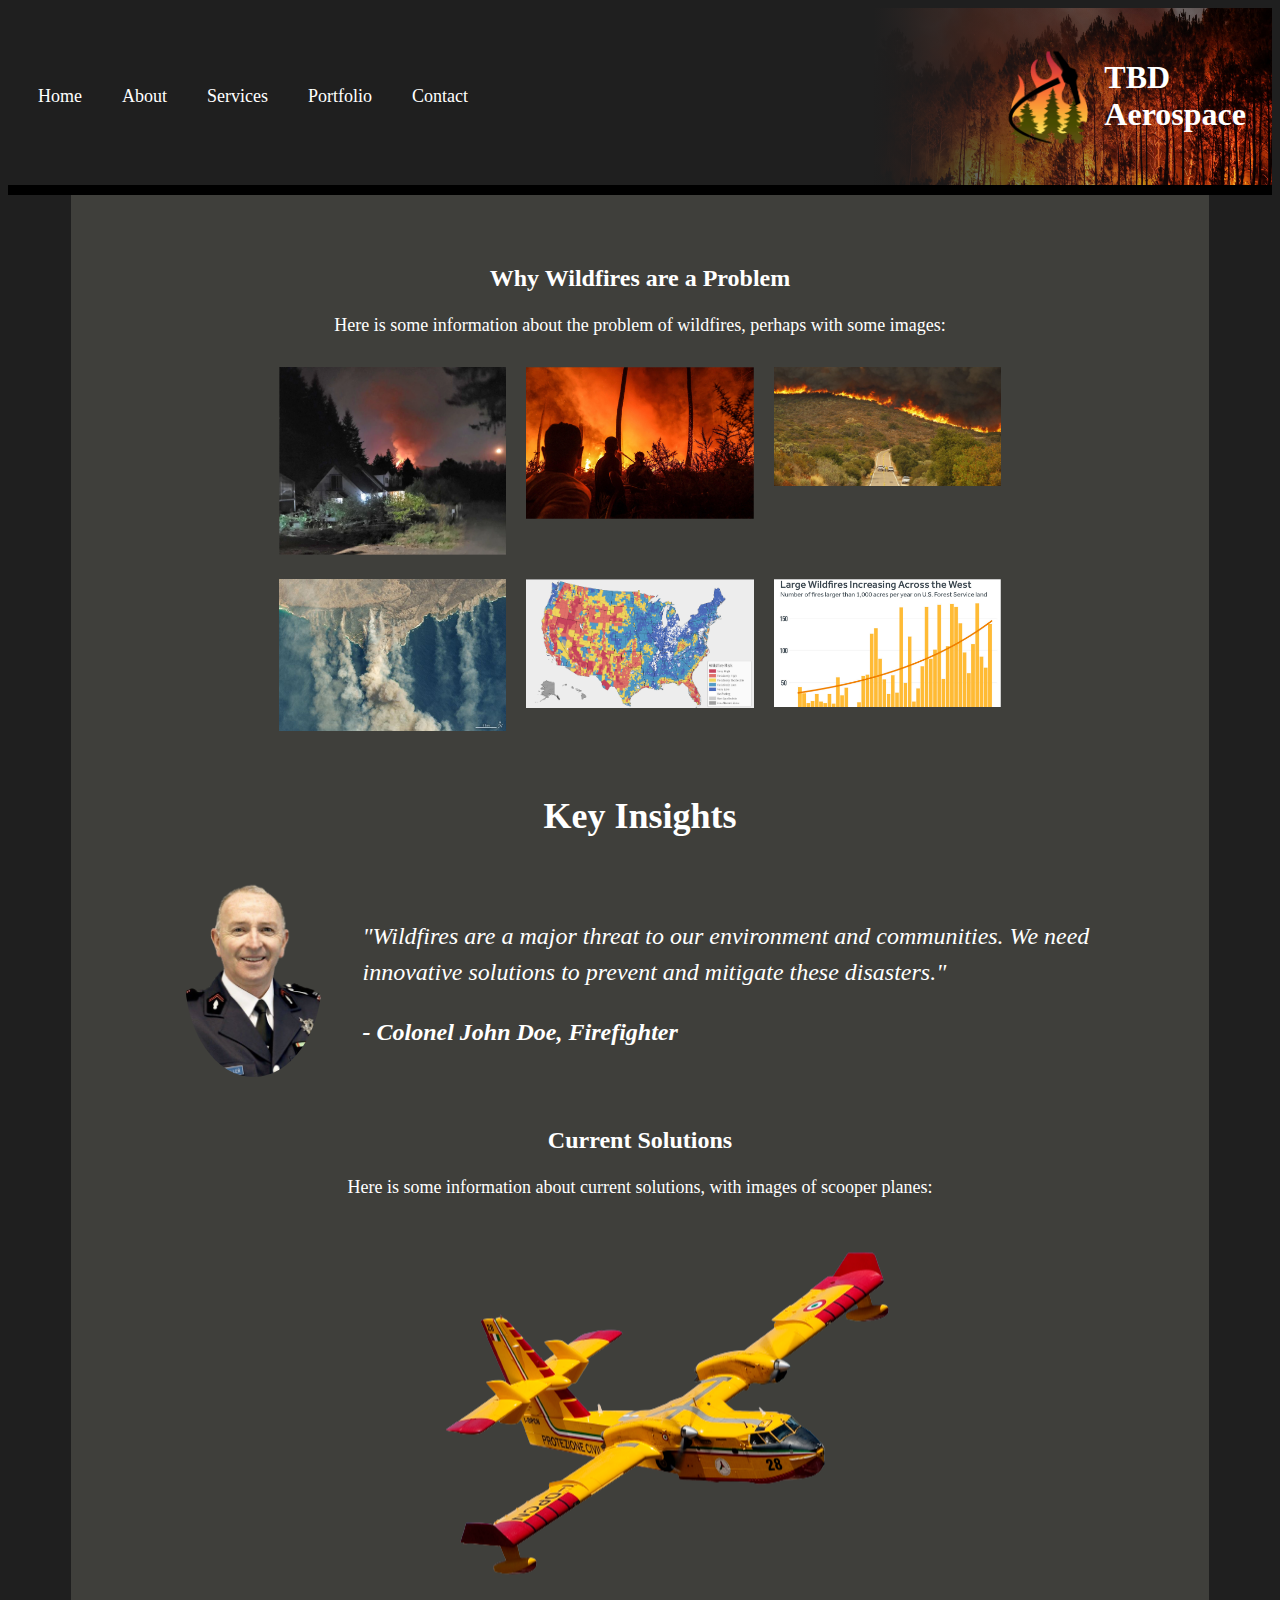
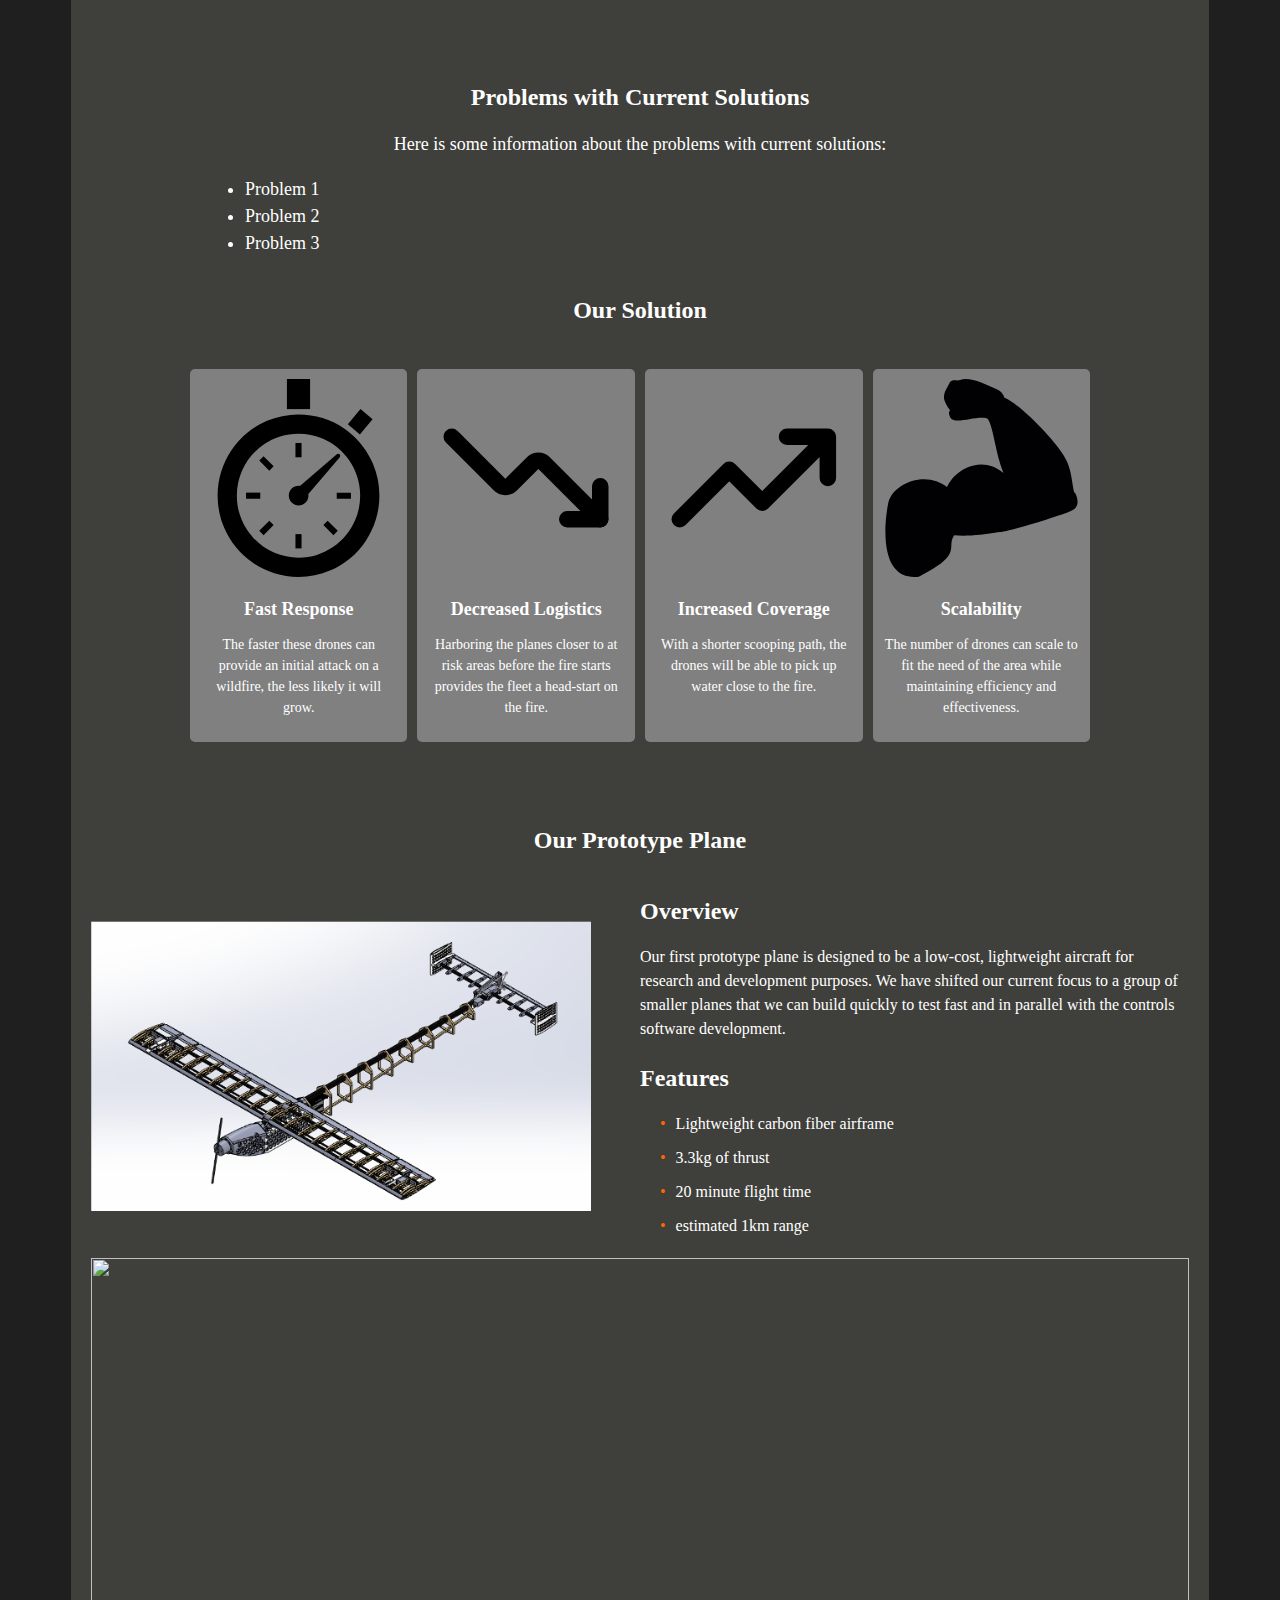
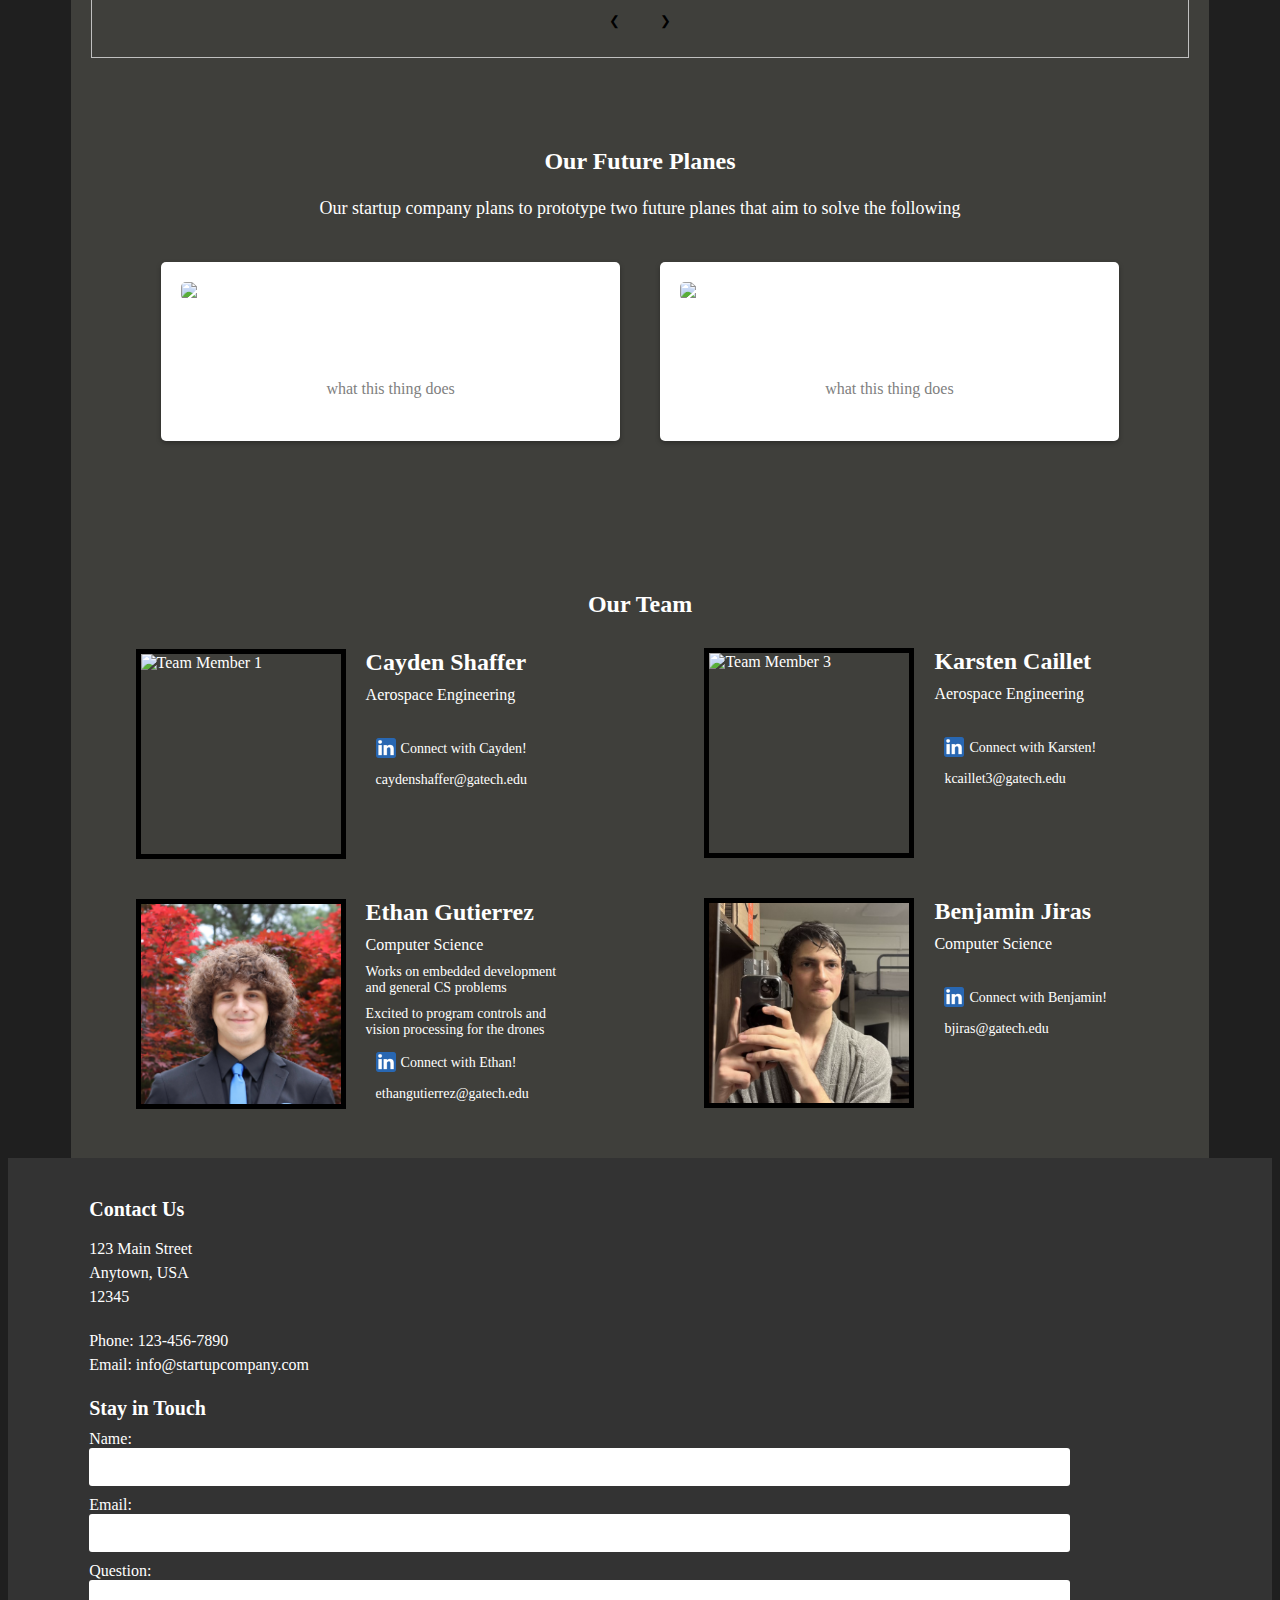
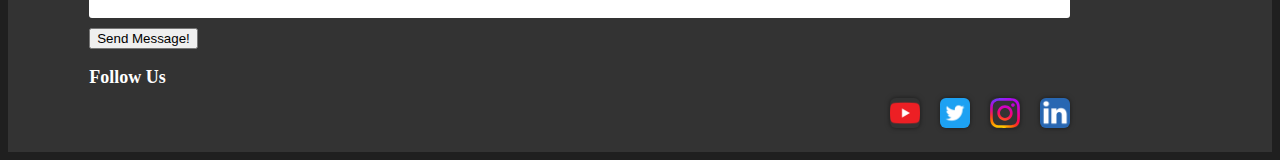
==== index.html @ 5a15dabc "testing the question box" ====
<!DOCTYPE html>
<html lang="en">

<head>
    <meta charset="UTF-8">
    <meta name="viewport" content="width=device-width, initial-scale=1.0">
    <title>Startup Company</title>
    <link rel="stylesheet" href="src/style.css">
</head>

<body>
    <header class="gradient-background">
        <nav>
            <ul>
                <li><a href="#">Home</a></li>
                <li><a href="#">About</a></li>
                <li><a href="#">Services</a></li>
                <li><a href="#">Portfolio</a></li>
                <li><a href="#">Contact</a></li>
            </ul>
        </nav>
        <div class="hero">
            <h1>TBD Aerospace</h1>
            <img src="src/img/tbd.png" alt="TBD logo">
        </div>
    </header>
    <div id="body-container">

        <div id="about">
            <h2>Why Wildfires are a Problem</h2>
            <p>Here is some information about the problem of wildfires, perhaps with some images:</p>
            <div class="collage">
                <div class="item">
                    <img src="src/img/collage/washingtonfire.png" alt="Image 1">
                    <div class="caption">A home in Eastern Washington with a wildfire approaching</div>
                </div>
                <div class="item">
                    <img src="src/img/collage/franceFire.png" alt="Image 2">
                    <div class="caption">A group of firefighters on the front line of a wildfire in France</div>
                </div>
                <div class="item">
                    <img src="src/img/collage/califoniafire.jpg" alt="Image 3">
                    <div class="caption">A wildfire spreading across California's dry bushland (PA Images)</div>
                </div>
                <div class="item">
                    <img src="src/img/collage/nasaLandsatsmoke.jpeg" alt="Image 4">
                    <div class="caption">Smoke over Australia from wildfire (Source NASA)</div>
                </div>
                <div class="item">
                    <img src="src/img/collage/mapoffire.png" alt="Image 5">
                    <div class="caption">Map of USA by risk of wildfire poised to counties</div>
                </div>
                <div class="item">
                    <img src="src/img/collage/increasingfire.png" alt="Image 6">
                    <div class="caption">Visualized data from the USFS showing the increasing magnitude of wildfires</div>
                </div>
            </div>



            <section class="key-insights">
                <h2>Key Insights</h2>
                <div class="person">
                    <img src="src/img/Colonel.png" alt="Portrait of person">
                    <div class="quote">
                        <p>"Wildfires are a major threat to our environment and communities. We need innovative solutions to prevent and mitigate these disasters."</p>
                        <p class="author">- Colonel John Doe, Firefighter</p>
                    </div>
                </div>
            </section>


            <h2>Current Solutions</h2>
            <p>Here is some information about current solutions, with images of scooper planes:</p>
            <div class="plane-container">
                <img src="src/img/canadairDropping.jpeg" alt="PlaneBack" class="planeBackground">
                <img src="src/img/justCanadiar.png" alt="Plane" class="animate-plane">
            </div>


            <h2>Problems with Current Solutions</h2>
            <p>Here is some information about the problems with current solutions:</p>
            <ul>
                <li>Problem 1</li>
                <li>Problem 2</li>
                <li>Problem 3</li>
            </ul>

            <h2>Our Solution</h2>
            <div class="solution-columns">
                <div class="column">
                    <img src="src/img/stopwatch-svgrepo-com.svg">
                    <h3>Fast Response</h3>
                    <p>The faster these drones can provide an initial attack on a wildfire, the less likely it will grow.</p>
                </div>
                <div class="column">
                    <img src="src/img/down-trend-round-svgrepo-com.svg">
                    <h3>Decreased Logistics</h3>
                    <p>Harboring the planes closer to at risk areas before the fire starts provides the fleet a head-start on the fire.</p>
                </div>
                <div class="column">
                    <img src="src/img/trending-up-svgrepo-com.svg">
                    <h3>Increased Coverage</h3>
                    <p>With a shorter scooping path, the drones will be able to pick up water close to the fire.</p>
                </div>
                <div class="column">
                    <img src="src/img/biceps-of-a-man-svgrepo-com.svg">
                    <h3>Scalability</h3>
                    <p>The number of drones can scale to fit the need of the area while maintaining efficiency and effectiveness.</p>
                </div>
            </div>
        </div>
        <section class="services">
            <h2>Our Prototype Plane</h2>
            <div class="plane">
                <img src="src/img/mk0.5cad.png" alt="Our Prototype Plane">
                <div class="plane-details">
                    <h3>Overview</h3>
                    <p>Our first prototype plane is designed to be a low-cost, lightweight aircraft for research and development purposes. We have shifted our current focus to a group of smaller planes that we can build quickly to test fast and in parallel
                        with the controls software development. </p>
                    <h3>Features</h3>
                    <ul>
                        <li>Lightweight carbon fiber airframe</li>
                        <li>3.3kg of thrust</li>
                        <li>20 minute flight time</li>
                        <li>estimated 1km range</li>
                    </ul>
                </div>
            </div>
            <div class="slideshow">
                <img class="active" src="src/img/carstenwithplane.jpg">
                <img src="src/img/caydenwithplane.jpg">
                <img src="src/img/coldplane.jpg">
                <div class="controls">
                    <button onclick="prevSlide()">&#10094;</button>
                    <button onclick="nextSlide()">&#10095;</button>
                </div>
            </div>
            <section class="future">
                <h2>Our Future Planes</h2>
                <p>Our startup company plans to prototype two future planes that aim to solve the following</p>
                <div class="plane-showcase">
                    <div class="plane-card">
                        <img src="future-plane1.jpg" alt="Future Plane 1">
                        <h3>MK 1</h3>
                        <p>what this thing does</p>
                    </div>
                    <div class="plane-card">
                        <img src="future-plane2.jpg" alt="Future Plane 2">
                        <h3>Future Plane 2</h3>
                        <p>what this thing does</p>
                    </div>
                </div>
            </section>
        </section>
        <section id="team-members">
            <h2>Our Team</h2>
            <div class="container">
                <div id="team-column">
                    <div class="team-member">
                        <img src="src/img/cayden.png" alt="Team Member 1">
                        <div class="team-member-details">
                            <div class="team-member-name">Cayden Shaffer</div>
                            <div class="team-member-role">Aerospace Engineering</div>
                            <div class="team-member-experience"></div>
                            <div class="team-member-passion"></div>
                            <ul class="team-member-contact">
                                <li>
                                    <a class="jiggle" href="https://www.linkedin.com/in/cayden-shaffer/" target="_blank"><img src="src/img/linkedin.png" alt="Linkedin">Connect with Cayden!</a>
                                </li>
                                <li>caydenshaffer@gatech.edu</li>
                            </ul>
                        </div>
                    </div>
                    <div class="team-member">
                        <img src="src/img/ethan.jpg" alt="Team Member 2">
                        <div class="team-member-details">
                            <div class="team-member-name">Ethan Gutierrez</div>
                            <div class="team-member-role">Computer Science</div>
                            <div class="team-member-experience">Works on embedded development and general CS problems</div>
                            <div class="team-member-passion">Excited to program controls and vision processing for the drones</div>
                            <ul class="team-member-contact">
                                <li>
                                    <a href="https://www.linkedin.com/in/ethancgutierrez/" target="_blank"><img src="src/img/linkedin.png" alt="Linkedin">Connect with Ethan!</a>
                                </li>
                                <li>ethangutierrez@gatech.edu</li>
                            </ul>
                        </div>
                    </div>
                </div>
                <div class="team-column">
                    <div class="team-member">
                        <img src="src/img/karsten.png" alt="Team Member 3">
                        <div class="team-member-details">
                            <div class="team-member-name">Karsten Caillet</div>
                            <div class="team-member-role">Aerospace Engineering</div>
                            <div class="team-member-experience"></div>
                            <div class="team-member-passion"></div>
                            <ul class="team-member-contact">
                                <li>
                                    <a href="https://www.linkedin.com/in/karsten-caillet-544b961a5/" target="_blank"><img src="src/img/linkedin.png" alt="Linkedin">Connect with Karsten!</a>
                                </li>
                                <li>kcaillet3@gatech.edu</li>
                            </ul>
                        </div>
                    </div>
                    <div class="team-member">
                        <img src="src/img/ben.png" alt="Team Member 4">
                        <div class="team-member-details">
                            <div class="team-member-name">Benjamin Jiras</div>
                            <div class="team-member-role">Computer Science</div>
                            <div class="team-member-experience"></div>
                            <div class="team-member-passion"></div>
                            <ul class="team-member-contact">
                                <li>
                                    <a href="https://www.linkedin.com/in/benjaminjiras/" target="_blank"><img src="src/img/linkedin.png" alt="Linkedin">Connect with Benjamin!</a>
                                </li>
                                <li>bjiras@gatech.edu</li>
                            </ul>
                        </div>
                    </div>
                </div>
            </div>
        </section>



    </div>
    <footer id="footer">
        <div class="footer-container">
            <div class="contact-section">
                <h3>Contact Us</h3>
                <p>123 Main Street<br> Anytown, USA<br> 12345</p>
                <p>Phone: 123-456-7890<br> Email: info@startupcompany.com</p>
            </div>
            <div class="contact-section">
                <h3>Stay in Touch</h3>
                <form action=”mailto: tbdaerospace@gmail.com” method=”POST” enctype="multipart/form-data" name=”EmailForm”>
                    <label for="name">Name:</label>
                    <input type="text" id="name" name="name" required>
                    <label for="email">Email:</label>
                    <input type="email" id="email" name="email" required>
                    <label for="question">Question:</label>
                    <input type="text" id="question" name="question" required>
                    <button type="submit">Send Message!</button>
                </form>
            </div>
            <div class="social-section">
                <h3>Follow Us</h3>
                <div class="social-media-links">
                    <a href="#"><img src="src/img/youtube.png" alt="YouTube"></a>
                    <a href="#"><img src="src/img/twitter.png" alt="Twitter"></a>
                    <a href="#"><img src="src/img/instagram.svg" alt="Instagram"></a>
                    <a href="#"><img src="src/img/linkedin.png" alt="Linkedin"></a>
                </div>
            </div>
        </div>
    </footer>
    <script src="src/script.js"></script>
</body>

</html>


<!--


    <section id="comp-services">
        <div class="container">
            <h2>Our Services</h2>
            <div class="comp-services">
                <div class="comp-service">
                    <i class="fas fa-code"></i>
                    <h3>Web Development</h3>
                    <p>Description of your web development services</p>
                </div>
                <div class="comp-service">
                    <i class="fas fa-mobile-alt"></i>
                    <h3>Mobile App Development</h3>
                    <p>Description of your mobile app development services</p>
                </div>
                <div class="comp-service">
                    <i class="fas fa-shopping-cart"></i>
                    <h3>E-commerce Solutions</h3>
                    <p>Description of your e-commerce solutions</p>
                </div>
            </div>
        </div>
    </section>


    <section id="about">
        <div class="container">
            <h2>About Us</h2>
            <p>Some information about your startup company</p>
        </div>
    </section>

    <section id="portfolio">
        <div class="container">
            <h2>Our Portfolio</h2>
            <div class="portfolio-items">
                <div class="portfolio-item">
                    <img src="portfolio-item-1.jpg" alt="Portfolio Item 1">
                    <h3>Portfolio Item 1</h3>
                    <p>Description of your portfolio item</p>
                </div>
                <div class="portfolio-item">
                    <img src="portfolio-item-2.jpg" alt="Portfolio Item 2">
                    <h3>Portfolio Item 2</h3>
                    <p>Description of your portfolio item</p>
                </div>
                <div class="portfolio-item">
                    <img src="portfolio-item-3.jpg" alt="Portfolio Item 3">
                    <h3>Portfolio Item 3</h3>
                    <p>Description of your portfolio item</p>
                </div>
            </div>
        </div>
    </section>


<section id="contact">
        <div class="container">
            <h2>Contact Us</h2>
            <p>Get in touch with us to start your project today</p>
            <form action="#">
                <input type="text" name="name" placeholder="Name">
                <input type="email" name="email" placeholder="Email">
                <textarea name="message" placeholder="Message"></textarea>
                <button type="submit" class="btn">Send Message</button>
            </form>
        </div>
    </section>


    <section id="team">
        <h2>Meet Our Team</h2>
        <div class="team-member">
            <img src="img/team-member-1.jpg" alt="Team Member 1">
            <h3>John Smith</h3>
            <p class="role">Co-Founder / CEO</p>
            <p class="experience">10+ years of experience in entrepreneurship and management.</p>
            <p class="passion">"I'm passionate about building innovative products that solve real-world problems and create value for our customers."</p>
        </div>
        <div class="team-member">
            <img src="img/team-member-2.jpg" alt="Team Member 2">
            <h3>Jane Doe</h3>
            <p class="role">Co-Founder / CTO</p>
            <p class="experience">8+ years of experience in software engineering and development.</p>
            <p class="passion">"I'm passionate about using technology to create impactful solutions and change the world for the better."</p>
        </div>
        <div class="team-member">
            <img src="img/team-member-3.jpg" alt="Team Member 3">
            <h3>David Lee</h3>
            <p class="role">Marketing Director</p>
            <p class="experience">5+ years of experience in digital marketing and brand strategy.</p>
            <p class="passion">"I'm passionate about telling compelling stories and connecting with customers through creative marketing campaigns."</p>
        </div>
        <div class="team-member">
            <img src="img/team-member-4.jpg" alt="Team Member 4">
            <h3>Amy Chen</h3>
            <p class="role">Lead Designer</p>
            <p class="experience">7+ years of experience in graphic design and user experience.</p>
            <p class="passion">"I'm passionate about crafting beautiful and intuitive designs that enhance the user experience and drive engagement."</p>
        </div>
    </section>
-->
---- src/style.css ----
html {
    color: white;
    background-color: #1f1f1f;
}


/* Header styles */

header {
    background-color: #333;
    /* Set header background color */
    color: #fff;
    /* Set header text color */
    display: flex;
    /* Use flexbox for layout */
    justify-content: space-between;
    /* Space out items in header */
    padding: 20px;
    /* Add padding to header */
    border-bottom: 10px solid black;
    flex-direction: row;
    flex-wrap: nowrap;
    align-items: center;
    align-content: center;
}


/* Navigation links */

nav ul {
    list-style: none;
    /* Remove bullet points from list */
    margin: 0;
    /* Remove default margin */
    padding: 0;
    /* Remove default padding */
    display: flex;
    /* Use flexbox for layout */
}

nav li {
    margin-right: 20px;
    /* Add margin between list items */
}

nav a {
    color: #fff;
    /* Set link text color */
    text-decoration: none;
    /* Remove default underline */
    padding: 10px;
    /* Add padding to links */
    transition: all 0.3s ease;
    /* Add transition effect to links */
}

nav a:hover {
    background-color: #fff;
    /* Change background color on hover */
    color: #333;
    /* Change text color on hover */
}

footer {
    background-color: #333;
    color: #fff;
    padding: 20px;
    display: flex;
    flex-wrap: wrap;
    justify-content: left;
    /* align-items: center; */
}

.contact-section {
    flex: 1 1 30%;
    margin-right: 20px;
}

.contact-section h3 {
    font-size: 20px;
    margin-bottom: 10px;
}

.contact-section p {
    font-size: 16px;
    margin-bottom: 20px;
    text-align: left;
}

.contact-section input[type="text"],
.contact-section input[type="email"],
.contact-section textarea {
    width: 100%;
    padding: 10px;
    margin-bottom: 10px;
    border: none;
    border-radius: 3px;
    font-size: 16px;
}

.contact-section input[type="submit"] {
    background-color: #ff9900;
    color: #fff;
    padding: 10px 20px;
    border: none;
    border-radius: 3px;
    font-size: 16px;
    cursor: pointer;
}

.social-media-links {
    flex: 1 1 30%;
    display: flex;
    justify-content: flex-end;
}

.social-media-links a {
    display: inline-block;
    margin-left: 20px;
}

.social-media-links img {
    width: 30px;
    height: 30px;
    object-fit: cover;
    border-radius: 20%;
    box-shadow: 0 0 5px rgba(0, 0, 0, 0.5);
}

.social-media-links img:hover {
    transform: scale(1.1);
}

.team-member {
    display: flex;
    margin-bottom: 40px;
}

.team-member img {
    width: 200px;
    height: 200px;
    object-fit: cover;
    margin-right: 20px;
    border: 5px solid black;
}

.team-member-details {
    display: flex;
    flex-direction: column;
    width: 200px;
}

.team-member-name {
    font-size: 24px;
    font-weight: bold;
    margin-bottom: 10px;
}

.team-member-role {
    font-size: 16px;
    margin-bottom: 10px;
}

.team-member-experience {
    font-size: 14px;
    margin-bottom: 10px;
}

.team-member-passion {
    font-size: 14px;
}

.team-member-contact {
    font-size: 14px;
    list-style: none;
    text-decoration: none;
    color: inherit;
    cursor: pointer;
}

a {
    text-decoration: none;
    color: inherit;
    cursor: inherit;
    background-color: transparent;
    border: none;
    padding: 0;
    margin: 0;
    /* line-height: 2px; */
    /* text-align: center; */
    display: flex;
}

.team-member-contact li:first-child {
    padding-bottom: 10px;
}

.team-member-contact img {
    width: 20px;
    height: 20px;
    margin-right: 5px;
    border: 0;
}

@media (max-width: 768px) {
    .team-member {
        flex-direction: column;
    }
    .team-member img {
        margin-right: 0;
        margin-bottom: 20px;
    }
}

.services {
    background-color: transparent;
    padding: 40px 20px;
}

h2 {
    text-align: center;
    font-size: 32px;
    margin-bottom: 30px;
}

.plane {
    display: flex;
    align-items: center;
    justify-content: space-between;
}

.plane img {
    width: 50%;
    max-width: 500px;
    height: auto;
}

.plane-details {
    width: 50%;
    padding-left: 40px;
}

.plane-details h3 {
    font-size: 24px;
    margin-bottom: 20px;
}

.plane-details p {
    font-size: 16px;
    line-height: 1.5;
    margin-bottom: 20px;
    text-align: left;
}

.plane-details ul {
    list-style: none;
    padding: 0;
    margin-bottom: 20px;
}

.plane-details li {
    font-size: 16px;
    line-height: 1.5;
    margin-bottom: 10px;
}

.plane-details li:before {
    content: "\2022";
    margin-right: 10px;
    color: #ff6600;
}


/* slideshow */

.slideshow {
    position: relative;
    height: 400px;
    overflow: hidden;
}

.slideshow img {
    position: absolute;
    top: 0;
    left: 0;
    width: 100%;
    height: 100%;
    object-fit: cover;
    opacity: 0;
    transition: opacity 1s ease-in-out;
}

.slideshow img.active {
    opacity: 1;
}

.slideshow .controls {
    position: absolute;
    bottom: 20px;
    left: 50%;
    transform: translateX(-50%);
    display: flex;
    align-items: center;
}

.slideshow .controls button {
    background: transparent;
    border: none;
    cursor: pointer;
    padding: 10px;
    margin: 0 10px;
}


/* future prototypes */

.future {
    padding: 50px;
}

.future p {
    text-align: center;
}

.plane-showcase {
    display: flex;
    justify-content: space-between;
    margin-top: 20px;
}

.plane-card {
    width: calc(50% - 40px);
    background-color: #fff;
    border-radius: 5px;
    box-shadow: 0 2px 5px rgba(0, 0, 0, 0.3);
    padding: 20px;
    margin: 20px;
}

.plane-card img {
    width: 100%;
    border-radius: 5px;
    margin-bottom: 10px;
}

.plane-card h3 {
    font-size: 24px;
    margin-bottom: 10px;
}

.plane-card p {
    color: gray;
    font-size: 16px;
    line-height: 1.5;
    margin-bottom: 20px;
}


/* about section */

#about {
    width: 80%;
    margin: 0 auto;
}

h2 {
    font-size: 24px;
    margin-top: 40px;
    margin-bottom: 20px;
}

p {
    text-align: center;
    font-size: 18px;
    line-height: 1.5;
}

ul {
    font-size: 18px;
    line-height: 1.5;
    margin-left: 20px;
}

.solution-columns {
    display: flex;
    justify-content: space-between;
    margin-top: 40px;
}

.column {
    width: 30%;
    padding: 10px;
    margin: 5px;
    text-align: center;
    background-color: grey;
    border-radius: 5px;
}

h3 {
    font-size: 18px;
    margin-bottom: 10px;
}

.column p {
    font-size: 14px;
    line-height: 1.5;
}

.column:hover {
    transform: scale(1.1);
    box-shadow: 0px 0px 20px rgba(0, 0, 0, 0.5);
    transition: all 0.25s ease-in-out;
}


/* collage */

.collage {
    display: flex;
    flex-wrap: wrap;
    justify-content: center;
    width: 100%;
}

.item {
    width: 25%;
    margin: 10px;
    position: relative;
}

.item img {
    width: 100%;
}


/*
.item {
    width: 25%;
    display: flex;
    justify-content: center;
    align-items: center;
    overflow: hidden;
    margin: 10px;
    position: relative;
}

.item img {
    width: auto;
    height: auto;
    max-width: 100%;
    max-height: 100%;
    object-fit: contain;
}
*/

.caption {
    position: absolute;
    bottom: 0;
    left: 0;
    width: calc(100% - 20px);
    background-color: rgba(0, 0, 0, 0.6);
    color: #fff;
    padding: 10px;
    text-align: center;
    font-size: 16px;
    font-weight: bold;
    opacity: 0;
    transition: opacity 0.2s ease-in-out;
}

.item:hover .caption {
    opacity: 1;
}


/* solutions and animation */

.plane-container {
    width: 587px;
    height: 425px;
    position: relative;
    margin: auto;
    overflow-y: hidden;
}

.animate-plane {
    width: 587px;
    height: 425px;
    position: absolute;
    left: calc(0%);
    top: 212px;
    transform: translateY(-50%);
    transition: 2s ease-in-out;
}

.animate-plane.move {
    left: -800px;
    top: 0%;
}

.planeBackground {
    position: absolute;
    width: 587px;
    height: 425px;
    opacity: 0;
}

.fade-in {
    opacity: 0;
    animation-name: fade-in;
    animation-duration: 0.5s;
    animation-delay: 2s;
    animation-fill-mode: forwards;
}

@keyframes fade-in {
    from {
        opacity: 0;
    }
    to {
        opacity: 1;
    }
}


/* key insights */

.key-insights {
    margin: 50px 0;
}

.key-insights h2 {
    font-size: 36px;
    font-weight: bold;
    margin-bottom: 20px;
}

.person {
    display: flex;
    align-items: center;
    margin-top: 40px;
}

.person img {
    width: 200px;
    height: 200px;
    border-radius: 50%;
    margin-right: 40px;
}

.quote {
    flex-grow: 1;
}

.quote p {
    text-align: left;
    font-size: 24px;
    font-style: italic;
    line-height: 1.5;
    margin-bottom: 10px;
}

.author {
    font-size: 18px;
    font-weight: bold;
}


/* custom */

.container {
    display: flex;
    flex-wrap: wrap;
    align-content: center;
    align-items: flex-end;
    justify-content: space-around;
}

.team-column {
    margin: 10px;
}

.quote p {
    font-size: 24px;
    font-style: italic;
    line-height: 1.5;
    margin-bottom: 10px;
}

.hero {
    width: 250px;
    display: flex;
    justify-content: space-evenly;
    /* align-content: center; */
    align-items: flex-end;
    padding: 10px;
    flex-direction: row-reverse;
}

.hero img {
    width: auto;
    height: 115px;
}

.gradient-background {
    background: linear-gradient(to left, rgb(31 31 31 / 0%) 50px, rgb(31 31 31) 400px), url(img/forestfire.jpeg);
    background-repeat: no-repeat;
    background-size: auto 150%;
    background-position: right;
}

#body-container {
    width: 90%;
    margin: auto;
    background-color: rgb(63, 63, 59);
    padding-top: 30px;
    /* position: relative; */
    /* top: -26px; */
}

.column img {
    width: 100%;
}

.footer-container {
    margin-left: 5%;
}

.team-member li {
    margin-left: -50px;
}

a.jiggle:hover {
    box-shadow: 0 0 10px rgba(0, 0, 0, 0.5);
    transition: box-shadow 1s ease-in-out;
}
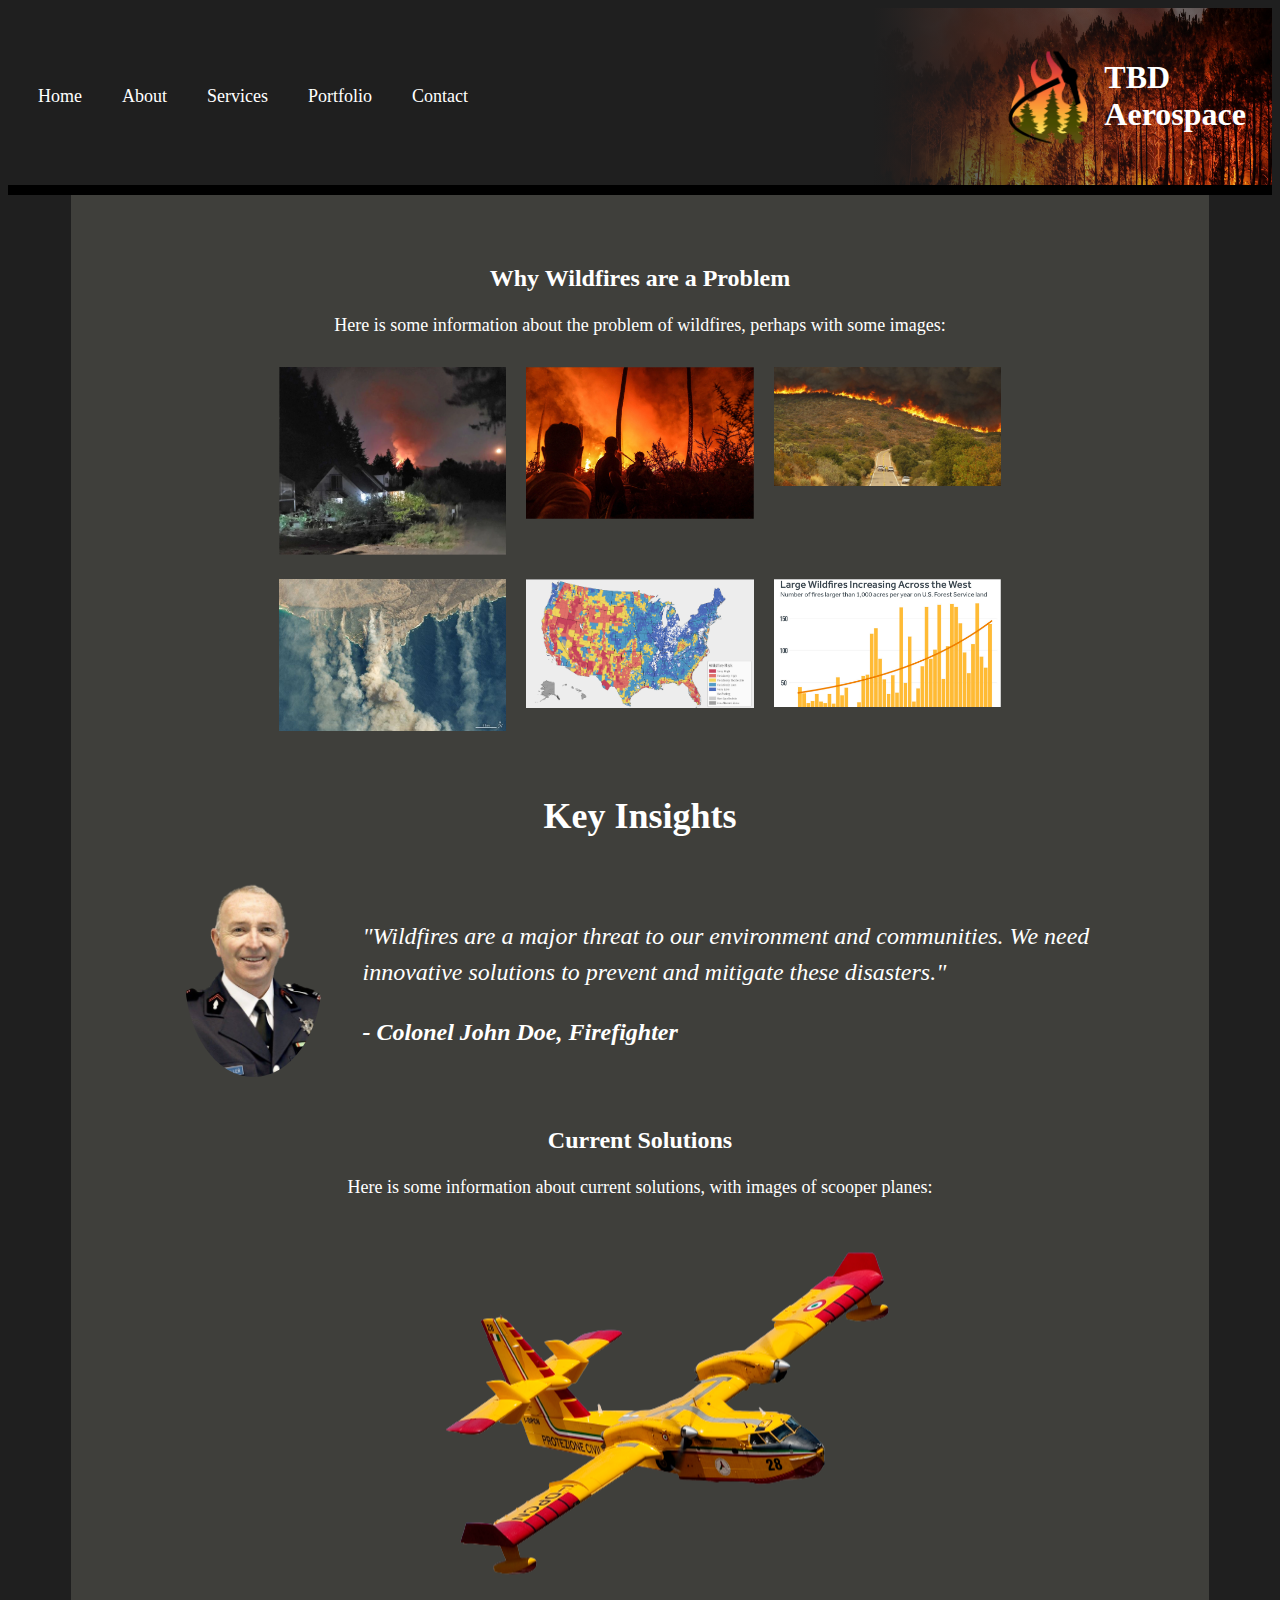
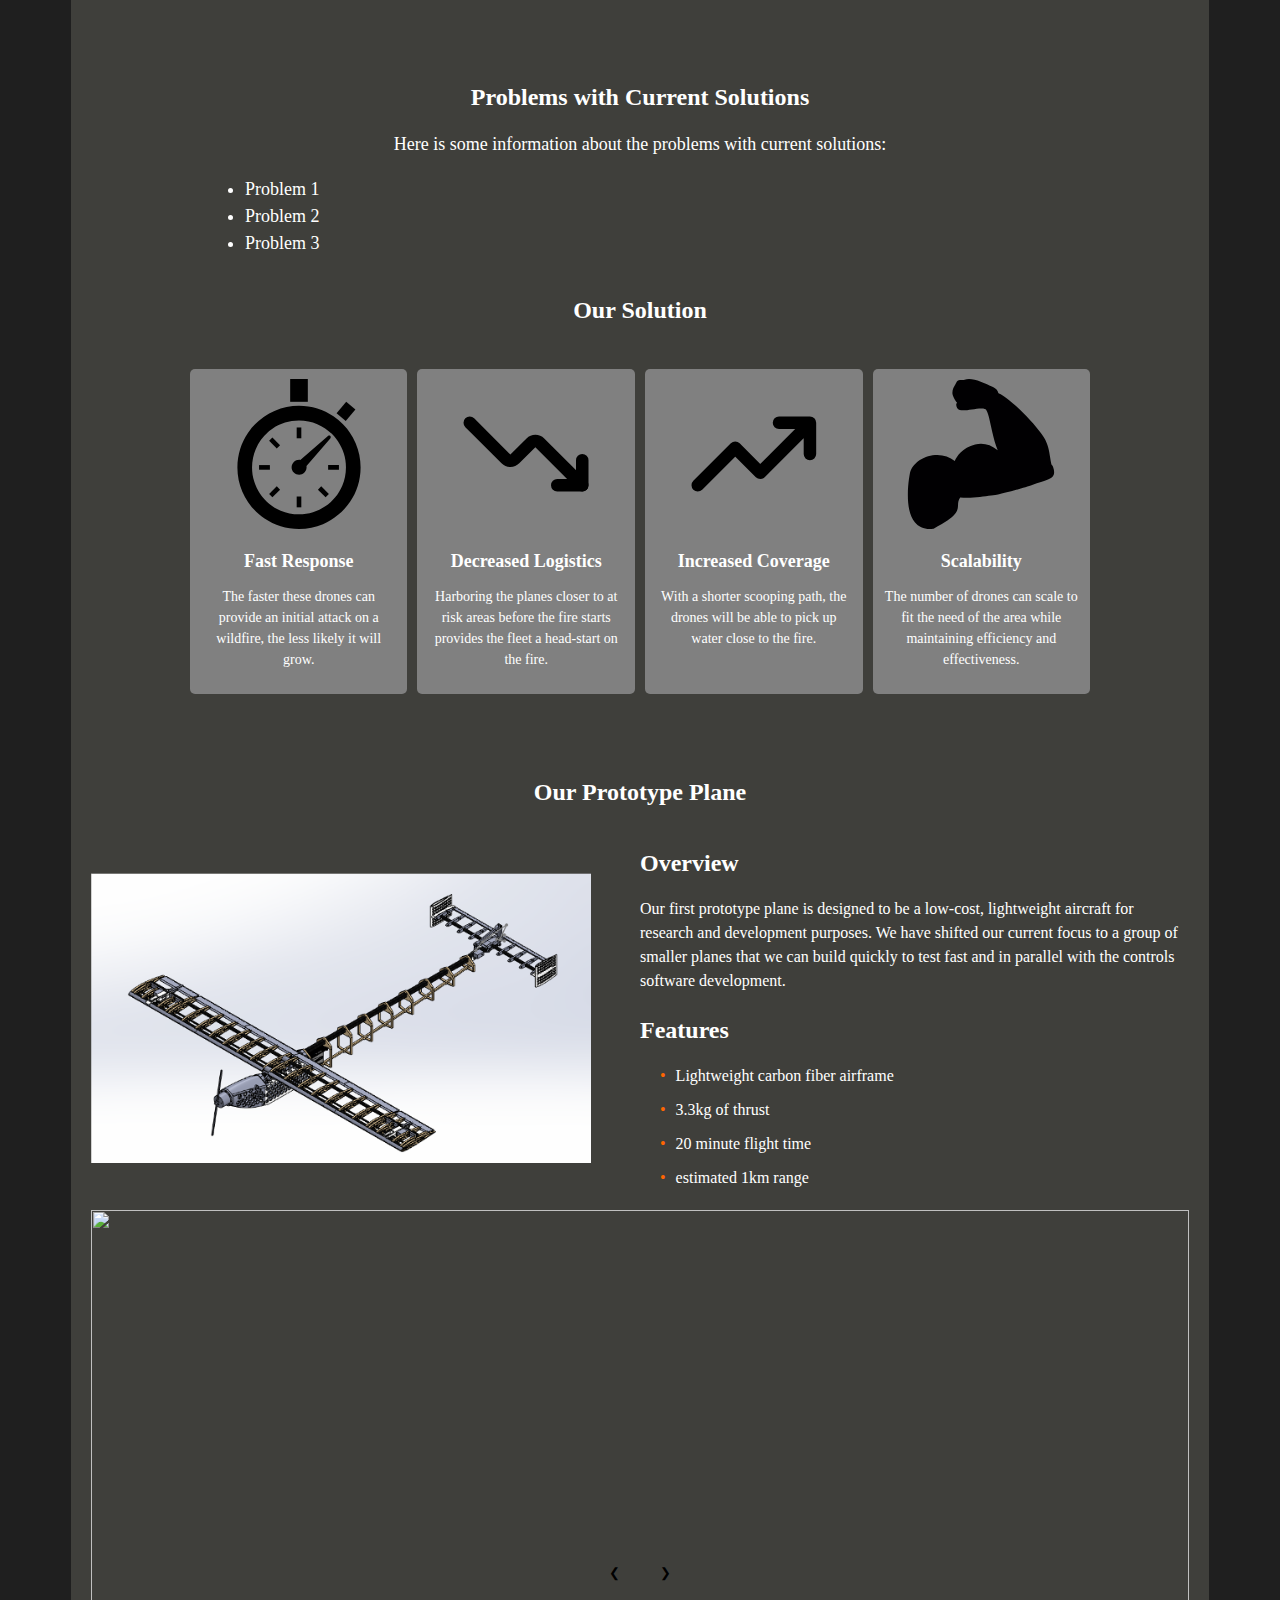
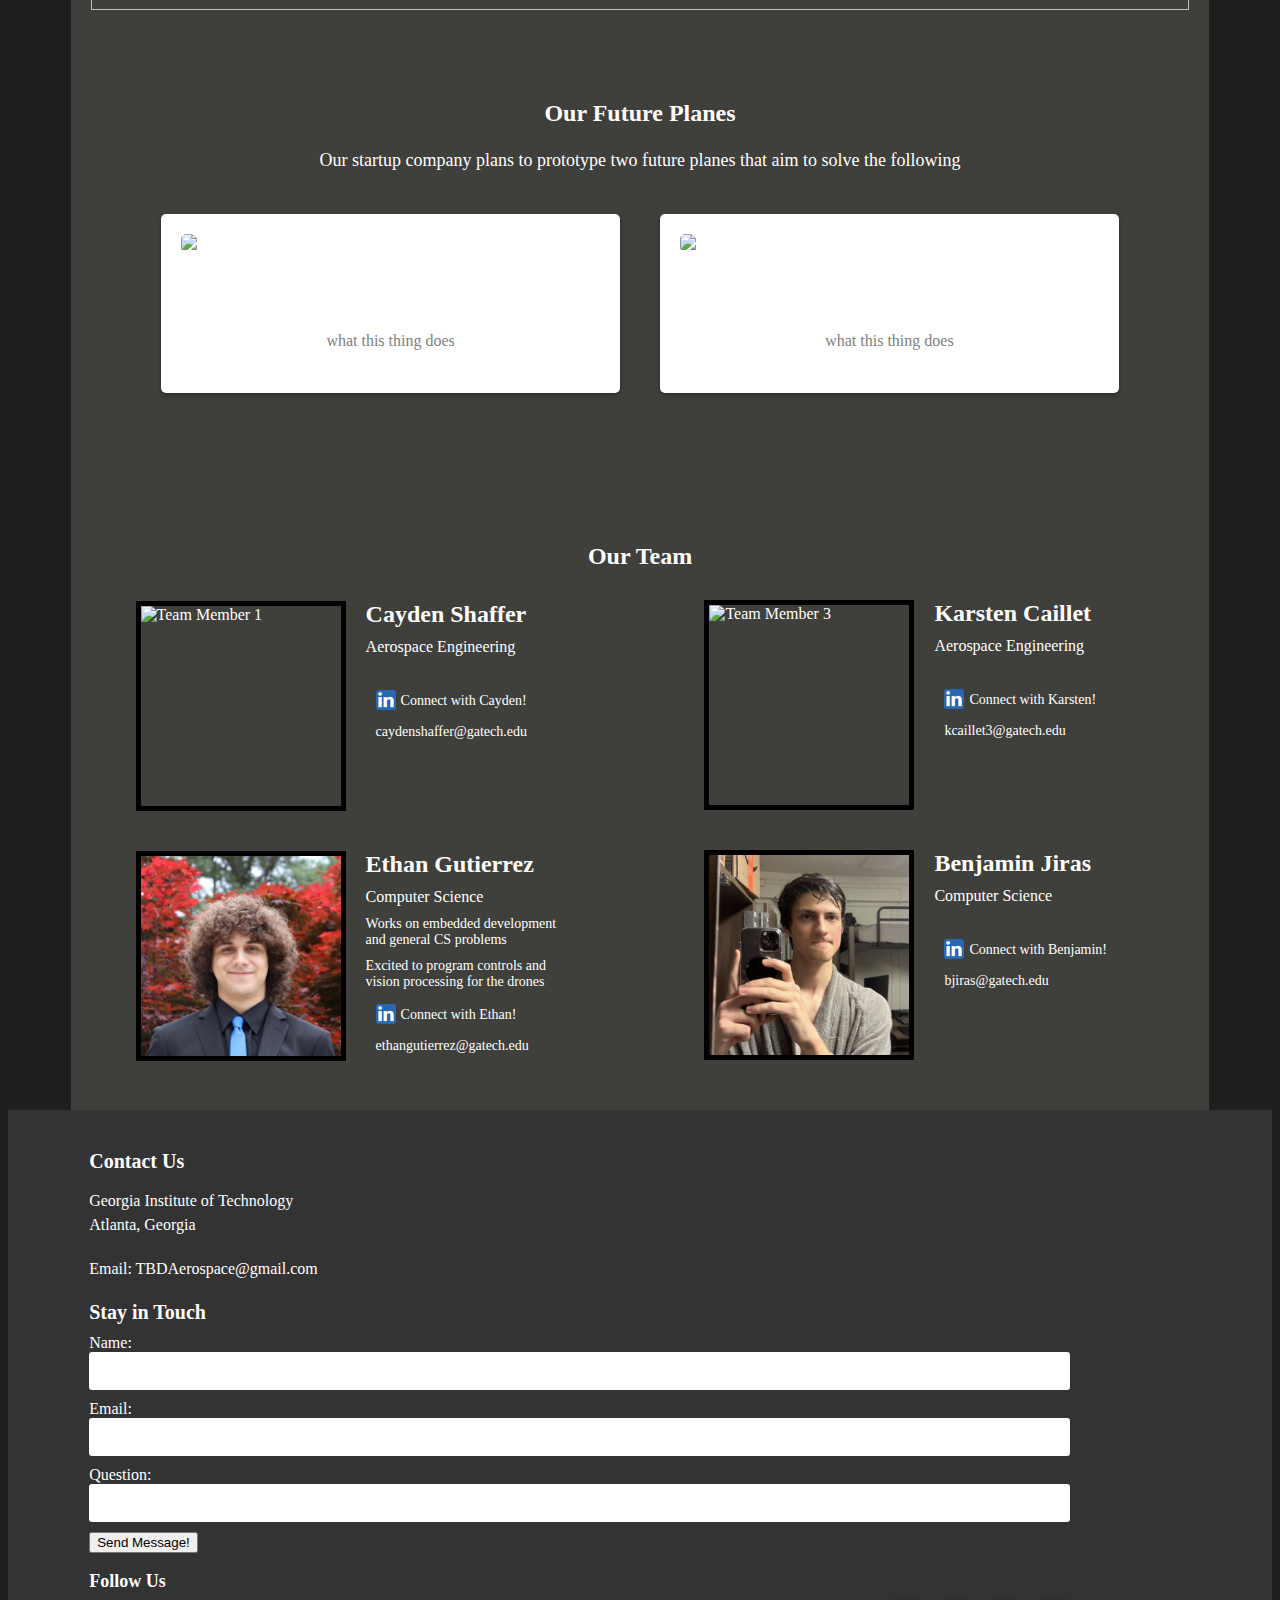
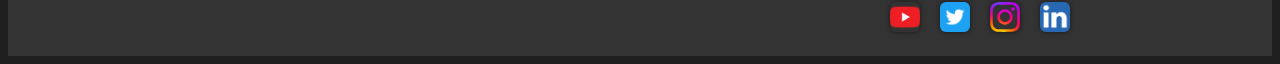
==== commit fef3fdd8: "google analytics" ====
--- a/index.html
+++ b/index.html
@@ -4,7 +4,8 @@
 <head>
     <meta charset="UTF-8">
     <meta name="viewport" content="width=device-width, initial-scale=1.0">
-    <title>Startup Company</title>
+    <title>TBD Aerospace</title>
+    <link rel="icon" type="image/x-icon" href="src/img/tbd.ico">
     <link rel="stylesheet" href="src/style.css">
 </head>
 
@@ -181,7 +182,7 @@
                             <div class="team-member-passion">Excited to program controls and vision processing for the drones</div>
                             <ul class="team-member-contact">
                                 <li>
-                                    <a href="https://www.linkedin.com/in/ethancgutierrez/" target="_blank"><img src="src/img/linkedin.png" alt="Linkedin">Connect with Ethan!</a>
+                                    <a class="jiggle" href="https://www.linkedin.com/in/ethancgutierrez/" target="_blank"><img src="src/img/linkedin.png" alt="Linkedin">Connect with Ethan!</a>
                                 </li>
                                 <li>ethangutierrez@gatech.edu</li>
                             </ul>
@@ -198,7 +199,7 @@
                             <div class="team-member-passion"></div>
                             <ul class="team-member-contact">
                                 <li>
-                                    <a href="https://www.linkedin.com/in/karsten-caillet-544b961a5/" target="_blank"><img src="src/img/linkedin.png" alt="Linkedin">Connect with Karsten!</a>
+                                    <a class="jiggle" href="https://www.linkedin.com/in/karsten-caillet-544b961a5/" target="_blank"><img src="src/img/linkedin.png" alt="Linkedin">Connect with Karsten!</a>
                                 </li>
                                 <li>kcaillet3@gatech.edu</li>
                             </ul>
@@ -213,7 +214,7 @@
                             <div class="team-member-passion"></div>
                             <ul class="team-member-contact">
                                 <li>
-                                    <a href="https://www.linkedin.com/in/benjaminjiras/" target="_blank"><img src="src/img/linkedin.png" alt="Linkedin">Connect with Benjamin!</a>
+                                    <a class="jiggle" href="https://www.linkedin.com/in/benjaminjiras/" target="_blank"><img src="src/img/linkedin.png" alt="Linkedin">Connect with Benjamin!</a>
                                 </li>
                                 <li>bjiras@gatech.edu</li>
                             </ul>
@@ -230,12 +231,12 @@
         <div class="footer-container">
             <div class="contact-section">
                 <h3>Contact Us</h3>
-                <p>123 Main Street<br> Anytown, USA<br> 12345</p>
-                <p>Phone: 123-456-7890<br> Email: info@startupcompany.com</p>
+                <p>Georgia Institute of Technology<br> Atlanta, Georgia</p>
+                <p>Email: TBDAerospace@gmail.com</p>
             </div>
             <div class="contact-section">
                 <h3>Stay in Touch</h3>
-                <form action=”mailto: tbdaerospace@gmail.com” method=”POST” enctype="multipart/form-data" name=”EmailForm”>
+                <form action=”mailto: tbdaerospace@gmail.com” method=”POST” enctype="multipart/form-data" name=”EmailForm” target="_blank" onsubmit="location.href='#';">
                     <label for="name">Name:</label>
                     <input type="text" id="name" name="name" required>
                     <label for="email">Email:</label>
@@ -257,6 +258,18 @@
         </div>
     </footer>
     <script src="src/script.js"></script>
+    <!-- Google tag (gtag.js) -->
+    <script async src="https://www.googletagmanager.com/gtag/js?id=G-Q6D96L25Y4"></script>
+    <script>
+        window.dataLayer = window.dataLayer || [];
+
+        function gtag() {
+            dataLayer.push(arguments);
+        }
+        gtag('js', new Date());
+
+        gtag('config', 'G-Q6D96L25Y4');
+    </script>
 </body>
 
 </html>
--- a/src/style.css
+++ b/src/style.css
@@ -620,6 +620,7 @@
 
 .column img {
     width: 100%;
+    max-width: 150px;
 }
 
 .footer-container {
@@ -632,5 +633,5 @@
 
 a.jiggle:hover {
     box-shadow: 0 0 10px rgba(0, 0, 0, 0.5);
-    transition: box-shadow 1s ease-in-out;
+    transition: box-shadow 0.5s ease-in-out;
 }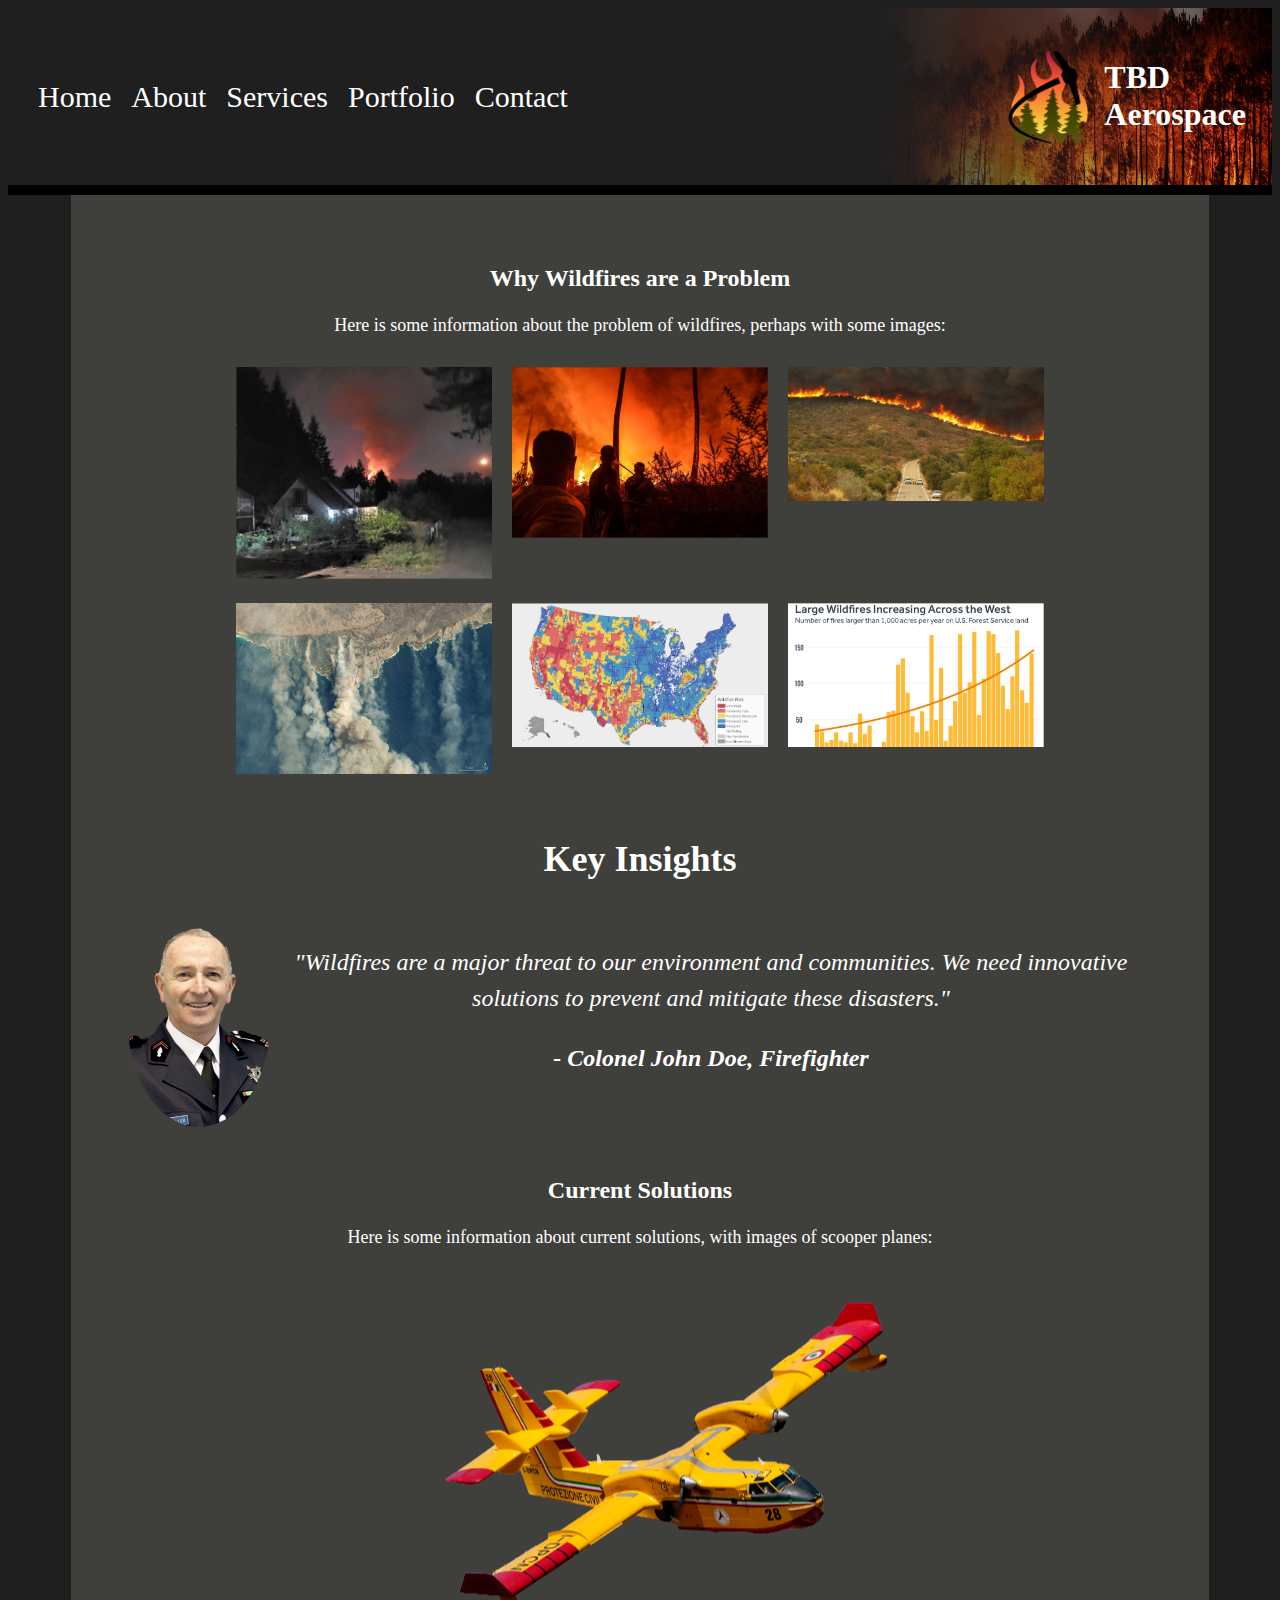
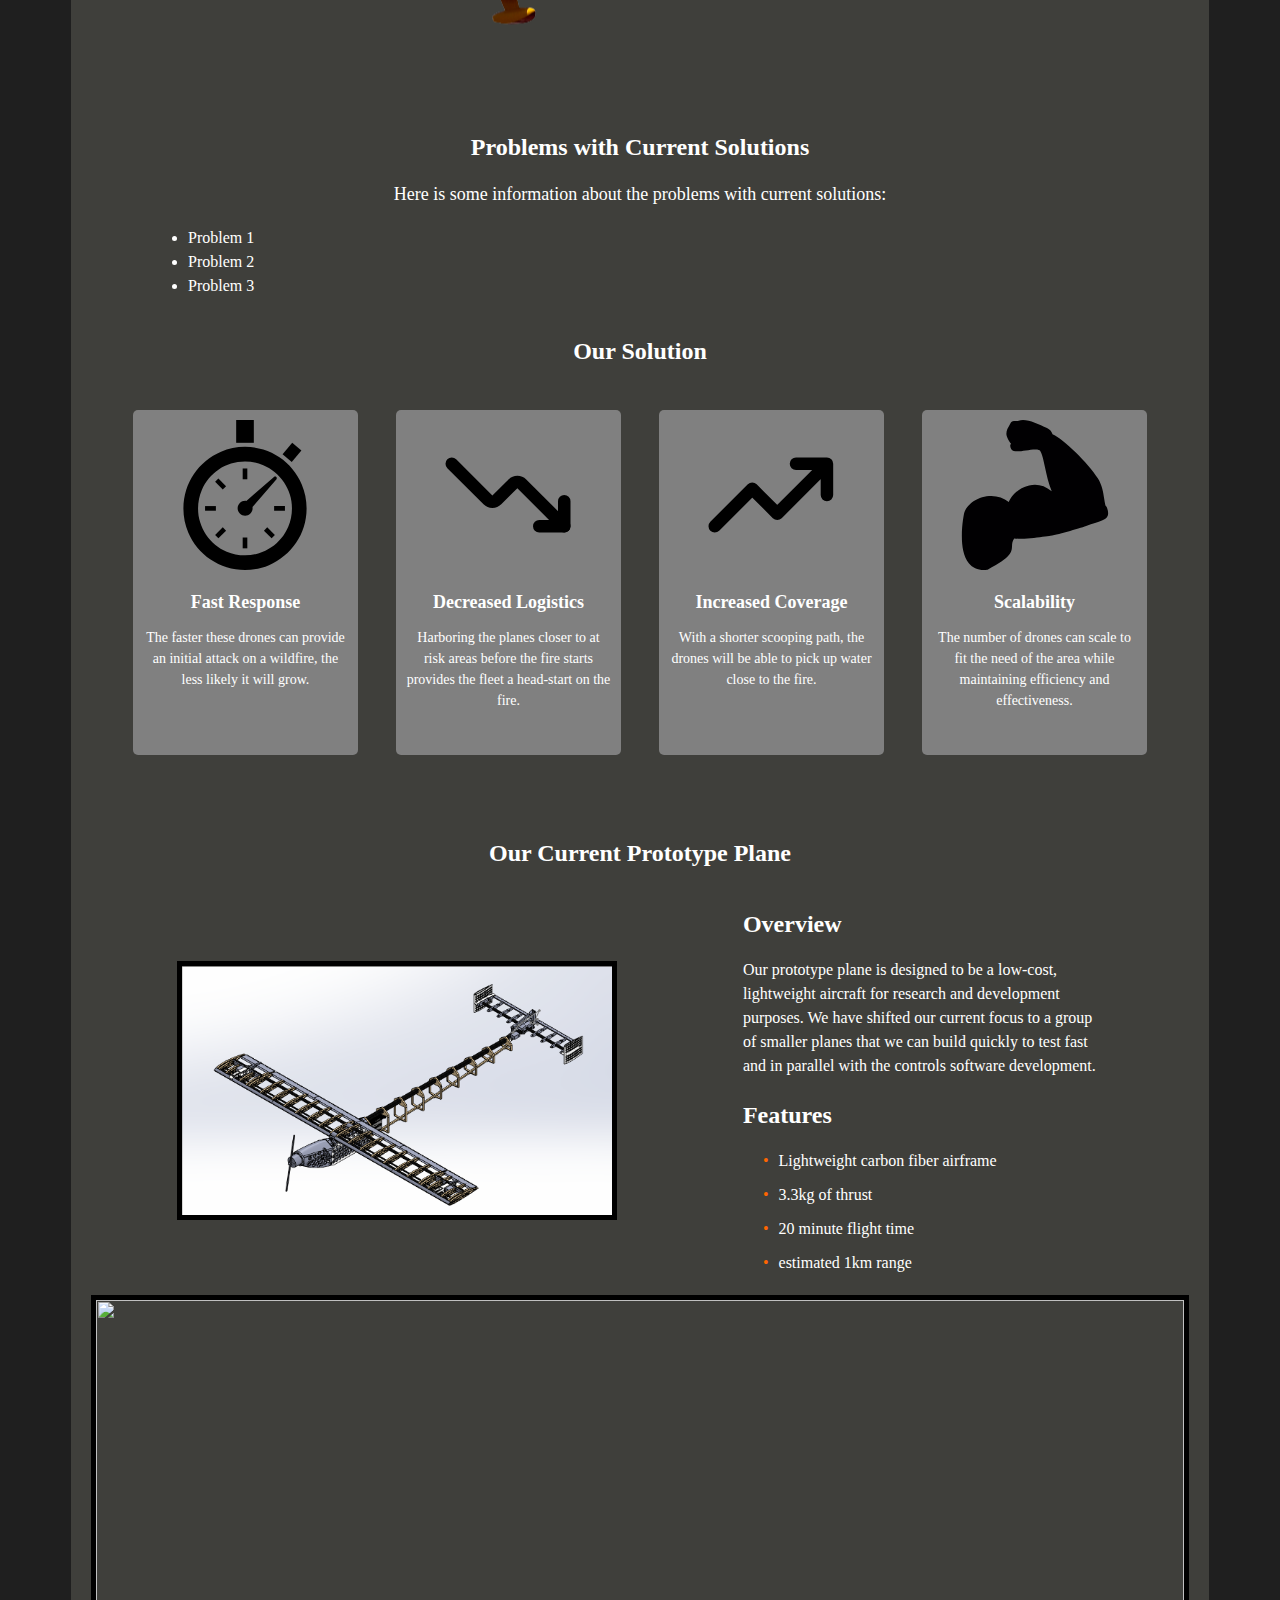
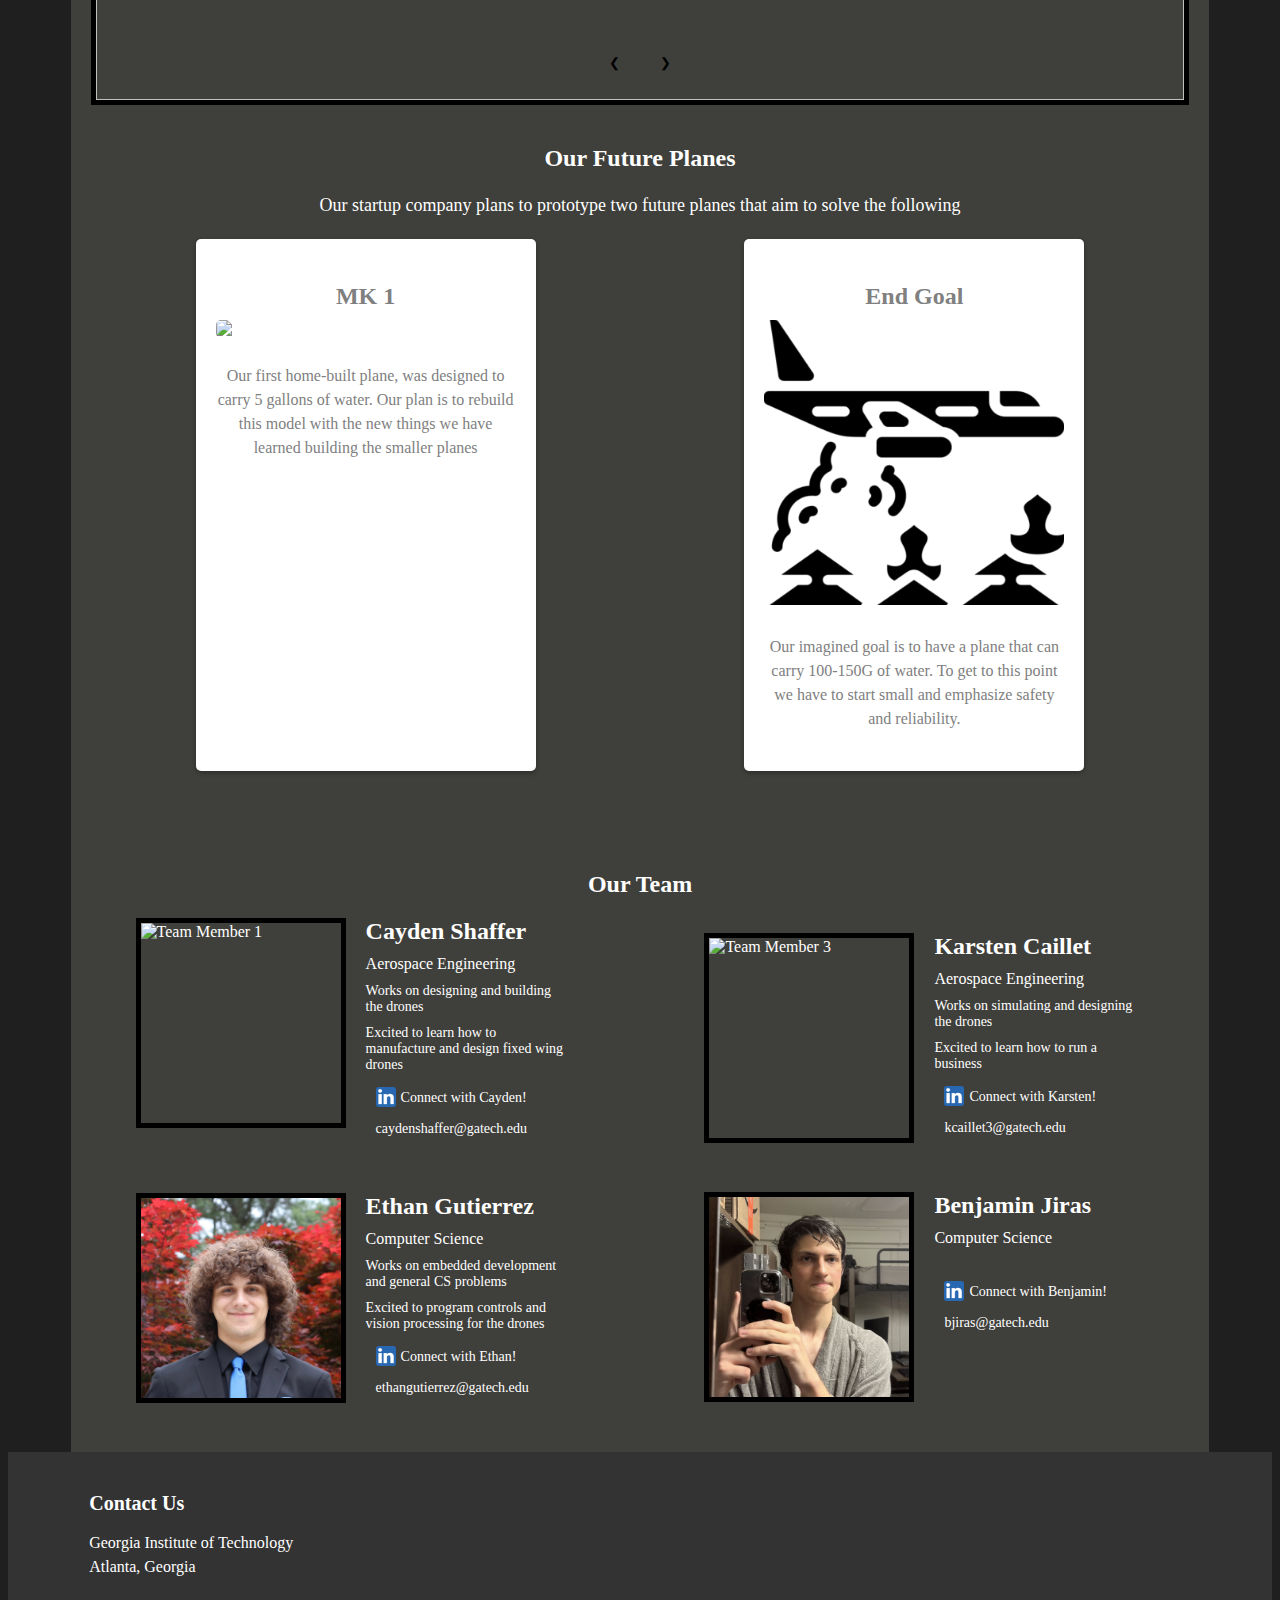
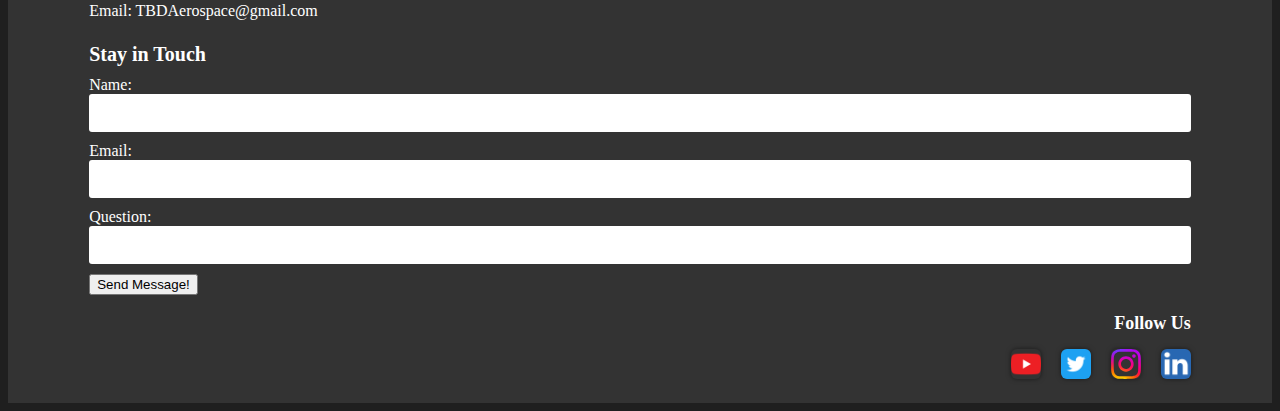
==== commit 7955a719: "mobile push" ====
--- a/index.html
+++ b/index.html
@@ -8,6 +8,18 @@
     <link rel="icon" type="image/x-icon" href="src/img/tbd.ico">
     <link rel="stylesheet" href="src/style.css">
 </head>
+<!-- Google tag (gtag.js) -->
+<script async src="https://www.googletagmanager.com/gtag/js?id=G-Q6D96L25Y4"></script>
+<script>
+    window.dataLayer = window.dataLayer || [];
+
+    function gtag() {
+        dataLayer.push(arguments);
+    }
+    gtag('js', new Date());
+
+    gtag('config', 'G-Q6D96L25Y4');
+</script>
 
 <body>
     <header class="gradient-background">
@@ -25,6 +37,7 @@
             <img src="src/img/tbd.png" alt="TBD logo">
         </div>
     </header>
+
     <div id="body-container">
 
         <div id="about">
@@ -73,11 +86,12 @@
 
             <h2>Current Solutions</h2>
             <p>Here is some information about current solutions, with images of scooper planes:</p>
-            <div class="plane-container">
-                <img src="src/img/canadairDropping.jpeg" alt="PlaneBack" class="planeBackground">
-                <img src="src/img/justCanadiar.png" alt="Plane" class="animate-plane">
-            </div>
-
+            <div id="centerer">
+                <div class="plane-container">
+                    <img src="src/img/canadairDropping.jpeg" alt="PlaneBack" class="planeBackground">
+                    <img src="src/img/justCanadiar.png" alt="Plane" class="animate-plane">
+                </div>
+            </div>
 
             <h2>Problems with Current Solutions</h2>
             <p>Here is some information about the problems with current solutions:</p>
@@ -112,13 +126,13 @@
             </div>
         </div>
         <section class="services">
-            <h2>Our Prototype Plane</h2>
+            <h2>Our Current Prototype Plane</h2>
             <div class="plane">
                 <img src="src/img/mk0.5cad.png" alt="Our Prototype Plane">
                 <div class="plane-details">
                     <h3>Overview</h3>
-                    <p>Our first prototype plane is designed to be a low-cost, lightweight aircraft for research and development purposes. We have shifted our current focus to a group of smaller planes that we can build quickly to test fast and in parallel
-                        with the controls software development. </p>
+                    <p>Our prototype plane is designed to be a low-cost, lightweight aircraft for research and development purposes. We have shifted our current focus to a group of smaller planes that we can build quickly to test fast and in parallel with
+                        the controls software development. </p>
                     <h3>Features</h3>
                     <ul>
                         <li>Lightweight carbon fiber airframe</li>
@@ -142,14 +156,14 @@
                 <p>Our startup company plans to prototype two future planes that aim to solve the following</p>
                 <div class="plane-showcase">
                     <div class="plane-card">
-                        <img src="future-plane1.jpg" alt="Future Plane 1">
                         <h3>MK 1</h3>
-                        <p>what this thing does</p>
+                        <img src="src/img/Mk1.JPG" alt="Future Plane 1">
+                        <p>Our first home-built plane, was designed to carry 5 gallons of water. Our plan is to rebuild this model with the new things we have learned building the smaller planes</p>
                     </div>
                     <div class="plane-card">
-                        <img src="future-plane2.jpg" alt="Future Plane 2">
-                        <h3>Future Plane 2</h3>
-                        <p>what this thing does</p>
+                        <h3>End Goal</h3>
+                        <img src="src/img/firefighting.png" alt="Future Plane 2">
+                        <p>Our imagined goal is to have a plane that can carry 100-150G of water. To get to this point we have to start small and emphasize safety and reliability.</p>
                     </div>
                 </div>
             </section>
@@ -163,8 +177,8 @@
                         <div class="team-member-details">
                             <div class="team-member-name">Cayden Shaffer</div>
                             <div class="team-member-role">Aerospace Engineering</div>
-                            <div class="team-member-experience"></div>
-                            <div class="team-member-passion"></div>
+                            <div class="team-member-experience">Works on designing and building the drones</div>
+                            <div class="team-member-passion">Excited to learn how to manufacture and design fixed wing drones</div>
                             <ul class="team-member-contact">
                                 <li>
                                     <a class="jiggle" href="https://www.linkedin.com/in/cayden-shaffer/" target="_blank"><img src="src/img/linkedin.png" alt="Linkedin">Connect with Cayden!</a>
@@ -195,8 +209,8 @@
                         <div class="team-member-details">
                             <div class="team-member-name">Karsten Caillet</div>
                             <div class="team-member-role">Aerospace Engineering</div>
-                            <div class="team-member-experience"></div>
-                            <div class="team-member-passion"></div>
+                            <div class="team-member-experience">Works on simulating and designing the drones</div>
+                            <div class="team-member-passion">Excited to learn how to run a business</div>
                             <ul class="team-member-contact">
                                 <li>
                                     <a class="jiggle" href="https://www.linkedin.com/in/karsten-caillet-544b961a5/" target="_blank"><img src="src/img/linkedin.png" alt="Linkedin">Connect with Karsten!</a>
@@ -257,20 +271,8 @@
             </div>
         </div>
     </footer>
-    <script src="src/script.js"></script>
-    <!-- Google tag (gtag.js) -->
-    <script async src="https://www.googletagmanager.com/gtag/js?id=G-Q6D96L25Y4"></script>
-    <script>
-        window.dataLayer = window.dataLayer || [];
-
-        function gtag() {
-            dataLayer.push(arguments);
-        }
-        gtag('js', new Date());
-
-        gtag('config', 'G-Q6D96L25Y4');
-    </script>
 </body>
+<script src="src/script.js"></script>
 
 </html>
 
--- a/src/style.css
+++ b/src/style.css
@@ -19,7 +19,7 @@
     /* Add padding to header */
     border-bottom: 10px solid black;
     flex-direction: row;
-    flex-wrap: nowrap;
+    flex-wrap: wrap;
     align-items: center;
     align-content: center;
 }
@@ -39,8 +39,9 @@
 }
 
 nav li {
-    margin-right: 20px;
+    /* margin-right: 20px; */
     /* Add margin between list items */
+    font-size: min(4vw, 30px);
 }
 
 nav a {
@@ -226,17 +227,20 @@
 .plane {
     display: flex;
     align-items: center;
-    justify-content: space-between;
+    justify-content: space-evenly;
+    flex-direction: row;
+    flex-wrap: wrap;
 }
 
 .plane img {
-    width: 50%;
-    max-width: 500px;
+    width: 95%;
+    max-width: 430px;
     height: auto;
+    border: 5px solid black;
 }
 
 .plane-details {
-    width: 50%;
+    width: 360px;
     padding-left: 40px;
 }
 
@@ -277,6 +281,7 @@
     position: relative;
     height: 400px;
     overflow: hidden;
+    border: 5px solid black;
 }
 
 .slideshow img {
@@ -315,7 +320,7 @@
 /* future prototypes */
 
 .future {
-    padding: 50px;
+    /* padding: 50px; */
 }
 
 .future p {
@@ -324,17 +329,21 @@
 
 .plane-showcase {
     display: flex;
-    justify-content: space-between;
+    justify-content: space-around;
     margin-top: 20px;
+    flex-wrap: wrap;
+    flex-direction: row;
 }
 
 .plane-card {
-    width: calc(50% - 40px);
+    width: calc(100% - 40px);
+    max-width: 300px;
     background-color: #fff;
     border-radius: 5px;
     box-shadow: 0 2px 5px rgba(0, 0, 0, 0.3);
     padding: 20px;
-    margin: 20px;
+    margin-bottom: 20px;
+    /* color: black; */
 }
 
 .plane-card img {
@@ -346,6 +355,8 @@
 .plane-card h3 {
     font-size: 24px;
     margin-bottom: 10px;
+    color: gray;
+    text-align: center;
 }
 
 .plane-card p {
@@ -359,7 +370,7 @@
 /* about section */
 
 #about {
-    width: 80%;
+    width: 90%;
     margin: 0 auto;
 }
 
@@ -376,7 +387,7 @@
 }
 
 ul {
-    font-size: 18px;
+    /* font-size: .3em; */
     line-height: 1.5;
     margin-left: 20px;
 }
@@ -385,10 +396,15 @@
     display: flex;
     justify-content: space-between;
     margin-top: 40px;
+    flex-wrap: wrap;
+    flex-direction: row;
+    align-items: center;
+    width: 100%;
 }
 
 .column {
-    width: 30%;
+    width: max(20%, 100px);
+    height: 325px;
     padding: 10px;
     margin: 5px;
     text-align: center;
@@ -537,23 +553,28 @@
 
 .person {
     display: flex;
-    align-items: center;
     margin-top: 40px;
+    justify-content: center;
+    flex-direction: row;
+    flex-wrap: wrap;
 }
 
 .person img {
-    width: 200px;
-    height: 200px;
+    width: 142px;
+    height: 207px;
     border-radius: 50%;
-    margin-right: 40px;
+    /* margin-right: max(10vw, 40px); */
 }
 
 .quote {
     flex-grow: 1;
+    text-align: center;
+    width: min(40vw, 500px);
 }
 
 .quote p {
     text-align: left;
+    width: 40vw;
     font-size: 24px;
     font-style: italic;
     line-height: 1.5;
@@ -584,8 +605,12 @@
     font-size: 24px;
     font-style: italic;
     line-height: 1.5;
-    margin-bottom: 10px;
-}
+    text-align: center;
+    margin-bottom: 10px;
+    width: 100%;
+}
+
+p {}
 
 .hero {
     width: 250px;
@@ -612,9 +637,10 @@
 #body-container {
     width: 90%;
     margin: auto;
-    background-color: rgb(63, 63, 59);
+    background-color: rgb(63 63 59);
     padding-top: 30px;
     /* position: relative; */
+    overflow: hidden;
     /* top: -26px; */
 }
 
@@ -625,6 +651,7 @@
 
 .footer-container {
     margin-left: 5%;
+    width: 90%;
 }
 
 .team-member li {
@@ -634,4 +661,13 @@
 a.jiggle:hover {
     box-shadow: 0 0 10px rgba(0, 0, 0, 0.5);
     transition: box-shadow 0.5s ease-in-out;
+}
+
+.social-section h3 {
+    text-align: right;
+    padding-bottom: 5px;
+}
+
+#centerer {
+    display: flex;
 }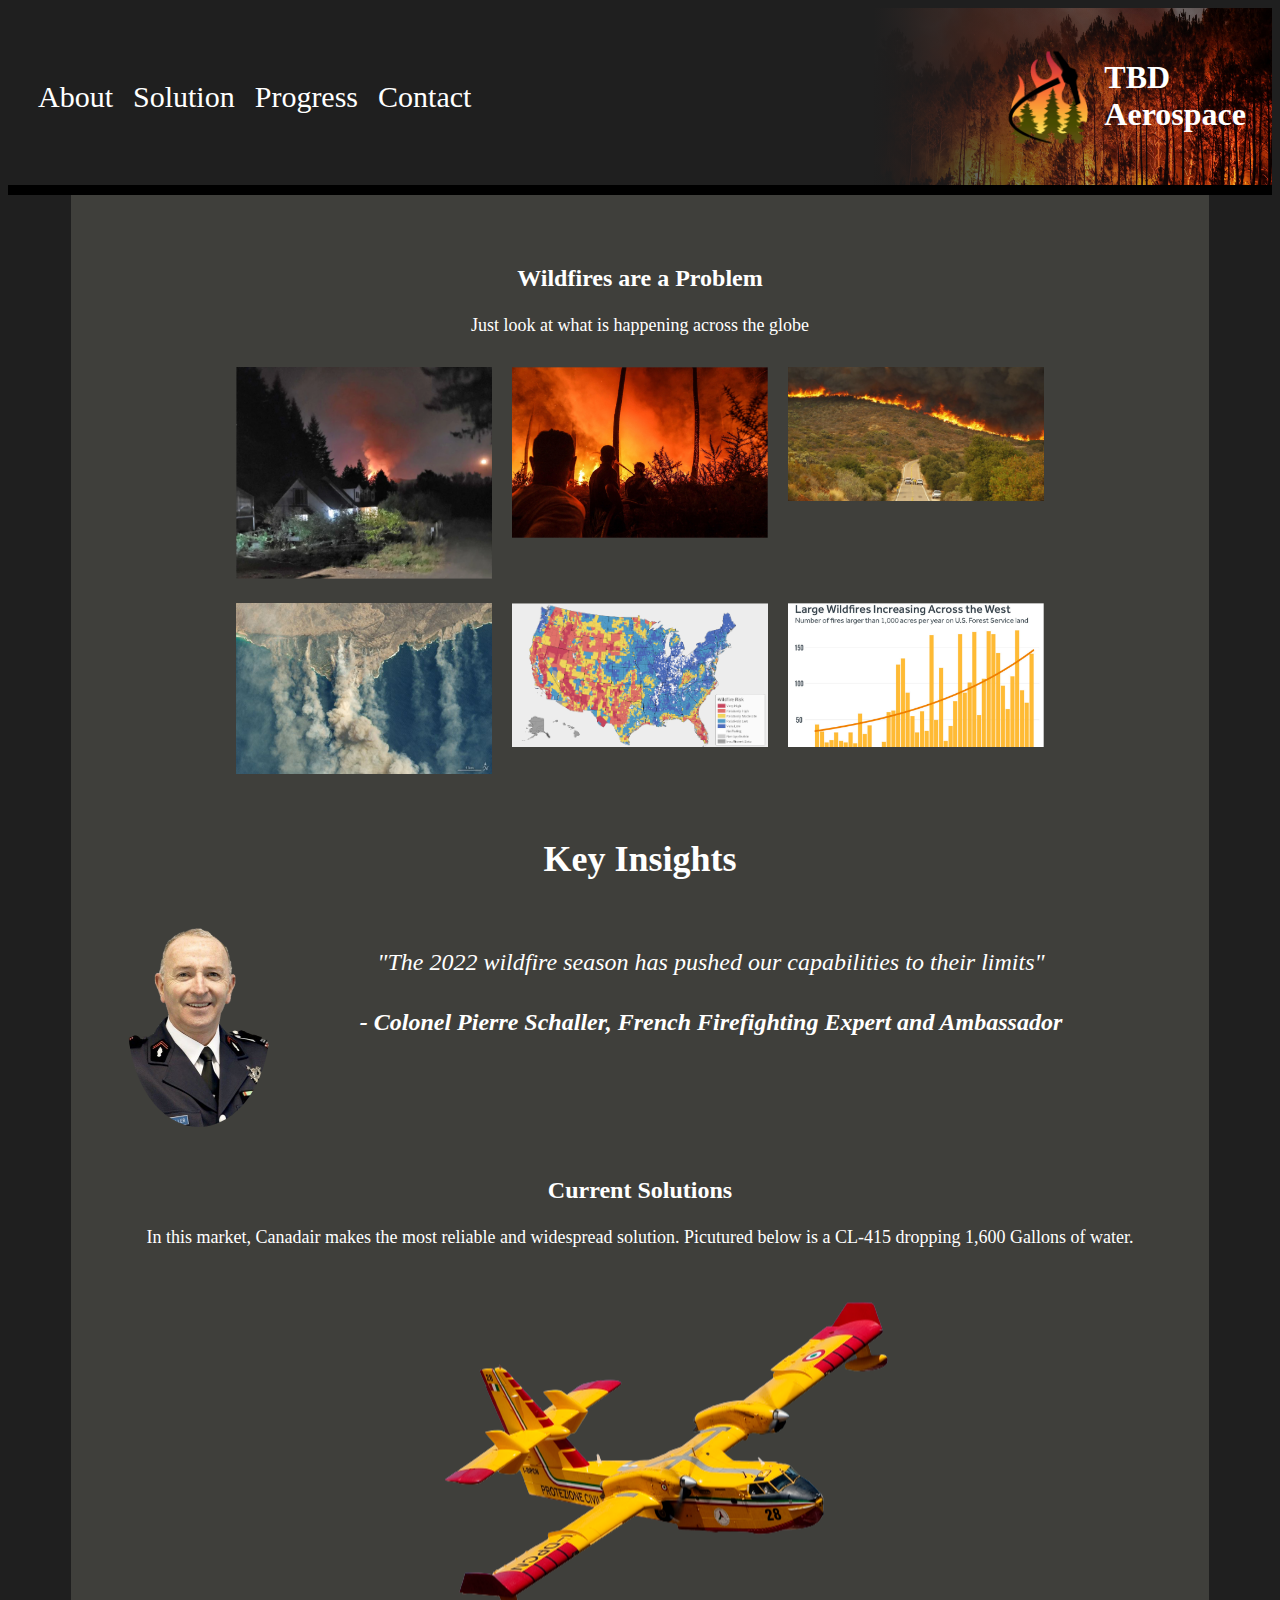
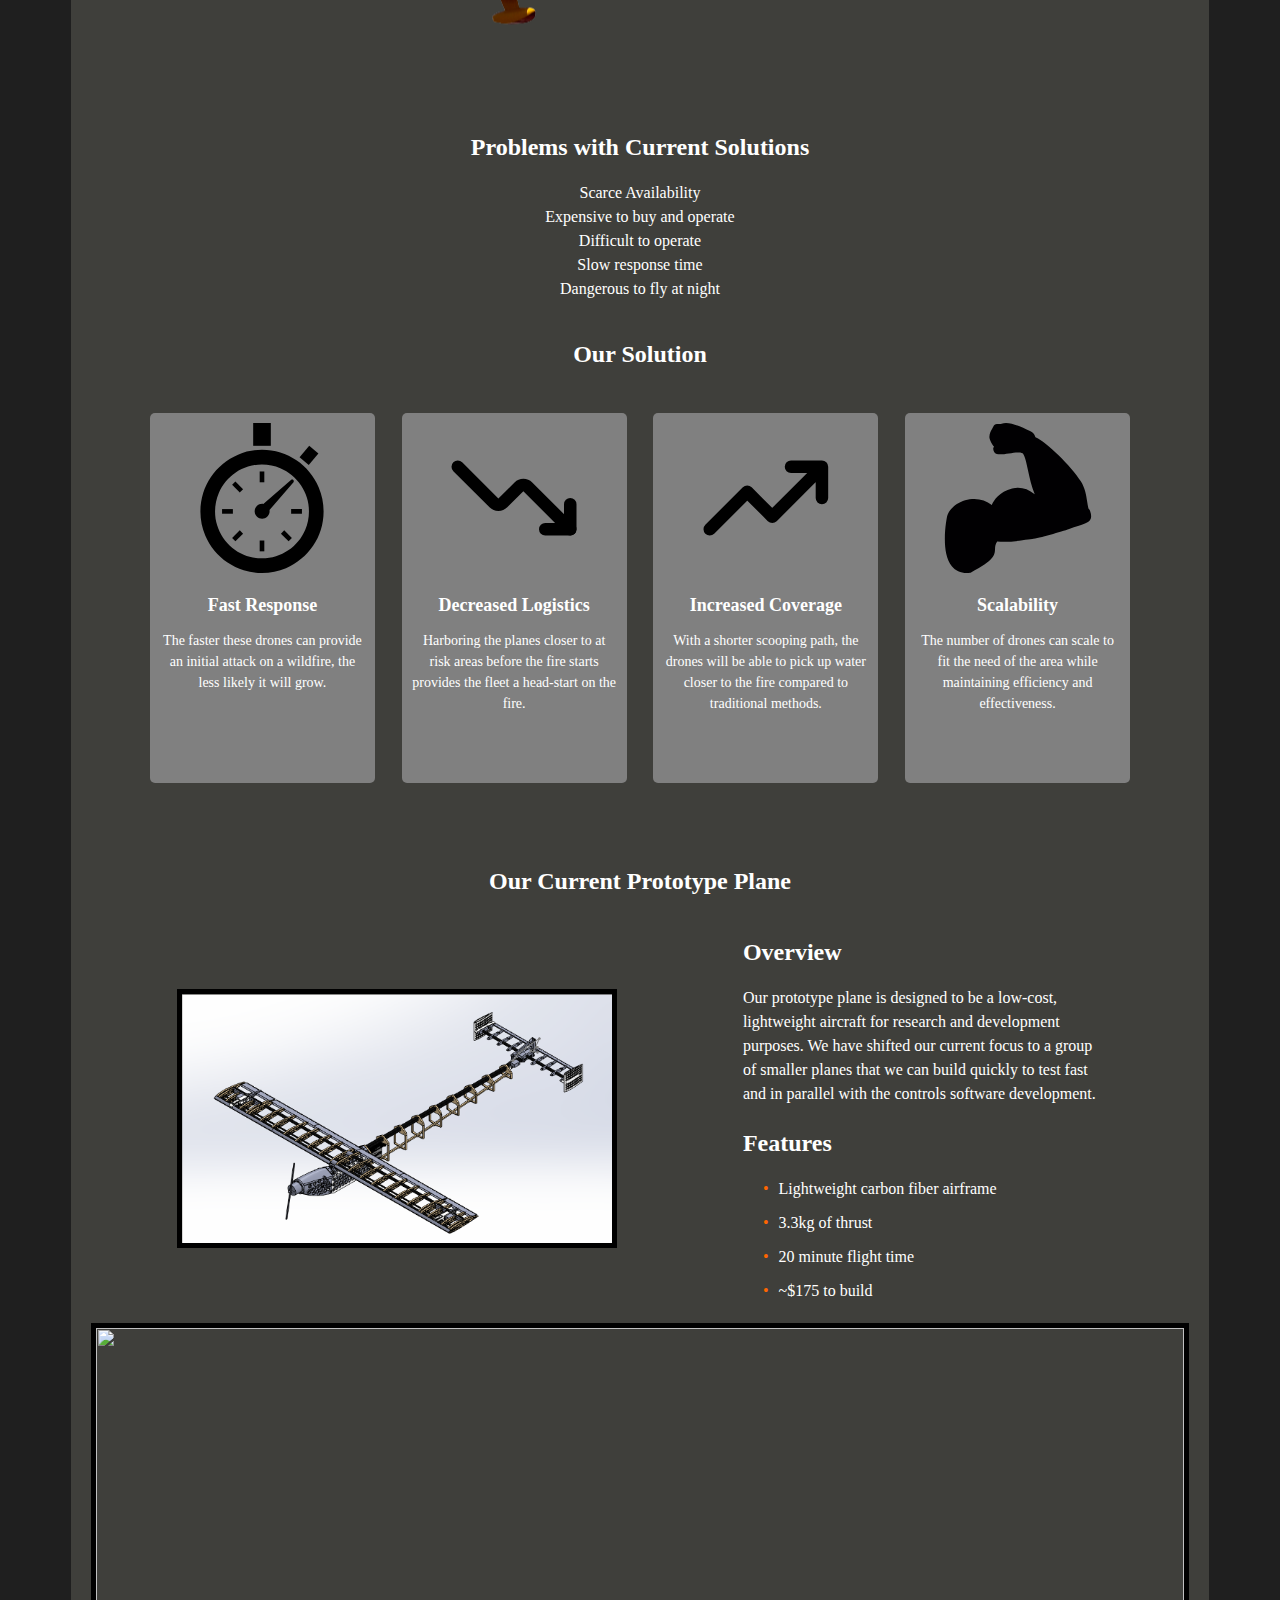
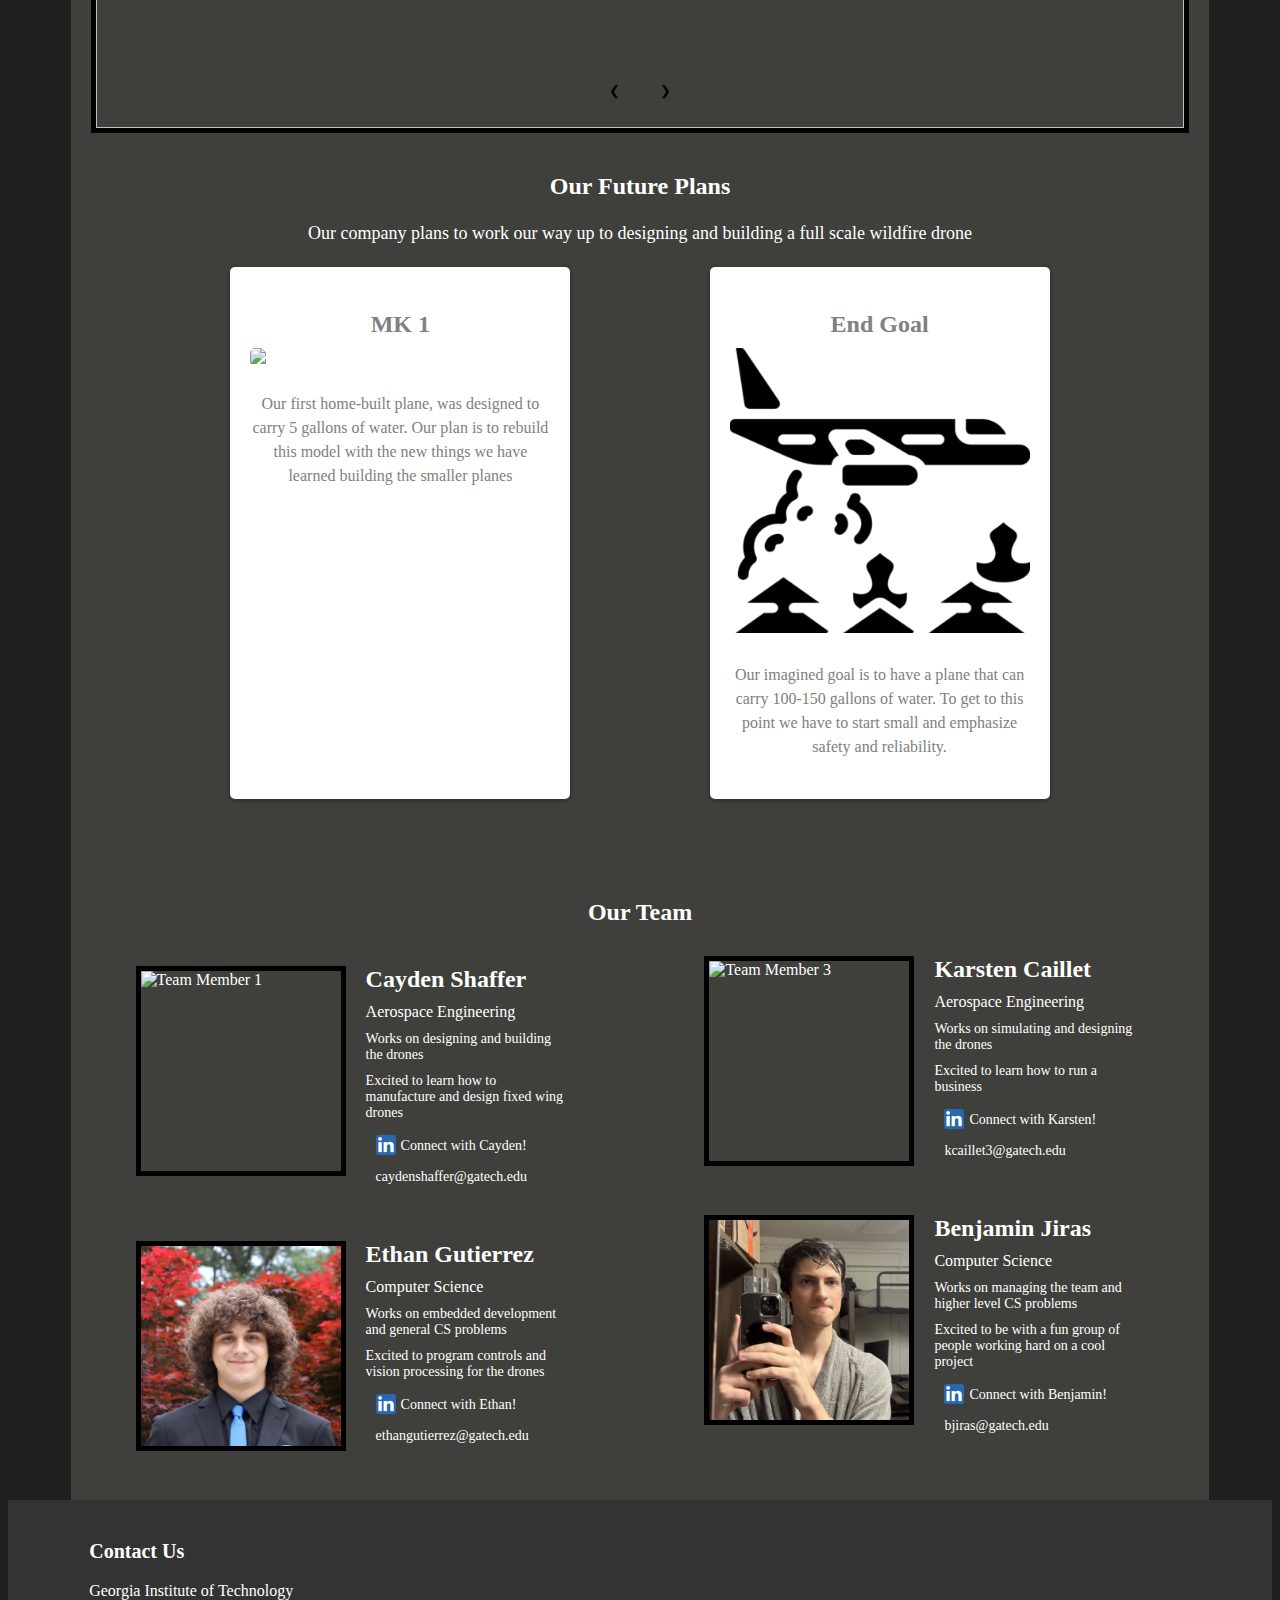
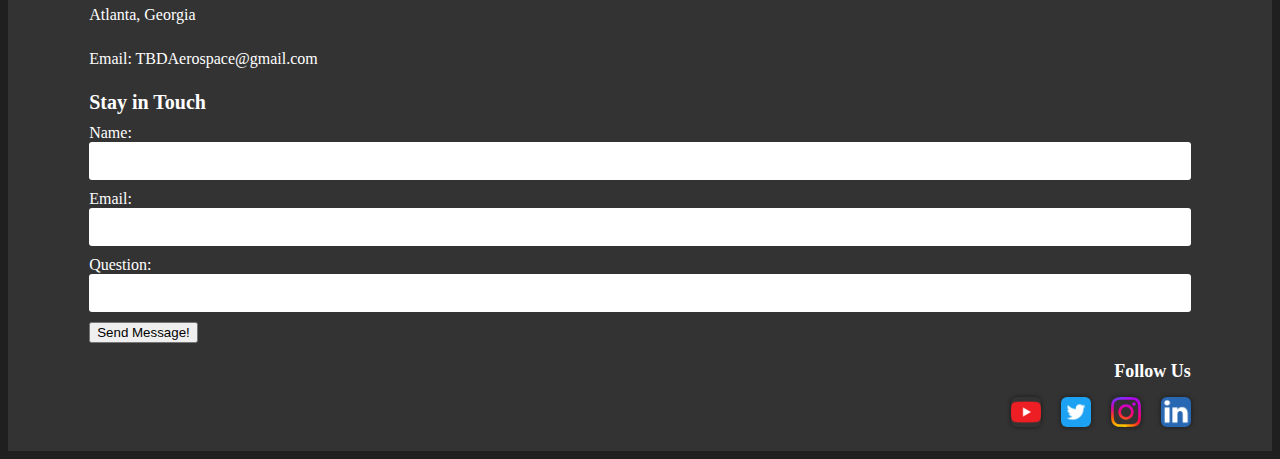
==== commit 2f29a2bd: "text updates" ====
--- a/index.html
+++ b/index.html
@@ -25,11 +25,10 @@
     <header class="gradient-background">
         <nav>
             <ul>
-                <li><a href="#">Home</a></li>
-                <li><a href="#">About</a></li>
-                <li><a href="#">Services</a></li>
-                <li><a href="#">Portfolio</a></li>
-                <li><a href="#">Contact</a></li>
+                <li><a href="#about">About</a></li>
+                <li><a href="#solution">Solution</a></li>
+                <li><a href="#progress">Progress</a></li>
+                <li><a href="#team-members">Contact</a></li>
             </ul>
         </nav>
         <div class="hero">
@@ -41,8 +40,8 @@
     <div id="body-container">
 
         <div id="about">
-            <h2>Why Wildfires are a Problem</h2>
-            <p>Here is some information about the problem of wildfires, perhaps with some images:</p>
+            <h2>Wildfires are a Problem</h2>
+            <p>Just look at what is happening across the globe</p>
             <div class="collage">
                 <div class="item">
                     <img src="src/img/collage/washingtonfire.png" alt="Image 1">
@@ -77,15 +76,15 @@
                 <div class="person">
                     <img src="src/img/Colonel.png" alt="Portrait of person">
                     <div class="quote">
-                        <p>"Wildfires are a major threat to our environment and communities. We need innovative solutions to prevent and mitigate these disasters."</p>
-                        <p class="author">- Colonel John Doe, Firefighter</p>
+                        <p>"The 2022 wildfire season has pushed our capabilities to their limits"</p>
+                        <p class="author">- Colonel Pierre Schaller, French Firefighting Expert and Ambassador</p>
                     </div>
                 </div>
             </section>
 
 
             <h2>Current Solutions</h2>
-            <p>Here is some information about current solutions, with images of scooper planes:</p>
+            <p>In this market, Canadair makes the most reliable and widespread solution. Picutured below is a CL-415 dropping 1,600 Gallons of water.</p>
             <div id="centerer">
                 <div class="plane-container">
                     <img src="src/img/canadairDropping.jpeg" alt="PlaneBack" class="planeBackground">
@@ -94,14 +93,16 @@
             </div>
 
             <h2>Problems with Current Solutions</h2>
-            <p>Here is some information about the problems with current solutions:</p>
-            <ul>
-                <li>Problem 1</li>
-                <li>Problem 2</li>
-                <li>Problem 3</li>
+            <p></p>
+            <ul id="problems">
+                <li>Scarce Availability</li>
+                <li>Expensive to buy and operate</li>
+                <li>Difficult to operate</li>
+                <li>Slow response time</li>
+                <li>Dangerous to fly at night</li>
             </ul>
 
-            <h2>Our Solution</h2>
+            <h2 id="solution">Our Solution</h2>
             <div class="solution-columns">
                 <div class="column">
                     <img src="src/img/stopwatch-svgrepo-com.svg">
@@ -116,7 +117,7 @@
                 <div class="column">
                     <img src="src/img/trending-up-svgrepo-com.svg">
                     <h3>Increased Coverage</h3>
-                    <p>With a shorter scooping path, the drones will be able to pick up water close to the fire.</p>
+                    <p>With a shorter scooping path, the drones will be able to pick up water closer to the fire compared to traditional methods.</p>
                 </div>
                 <div class="column">
                     <img src="src/img/biceps-of-a-man-svgrepo-com.svg">
@@ -126,7 +127,7 @@
             </div>
         </div>
         <section class="services">
-            <h2>Our Current Prototype Plane</h2>
+            <h2 id="progress">Our Current Prototype Plane</h2>
             <div class="plane">
                 <img src="src/img/mk0.5cad.png" alt="Our Prototype Plane">
                 <div class="plane-details">
@@ -138,7 +139,7 @@
                         <li>Lightweight carbon fiber airframe</li>
                         <li>3.3kg of thrust</li>
                         <li>20 minute flight time</li>
-                        <li>estimated 1km range</li>
+                        <li>~$175 to build</li>
                     </ul>
                 </div>
             </div>
@@ -152,8 +153,8 @@
                 </div>
             </div>
             <section class="future">
-                <h2>Our Future Planes</h2>
-                <p>Our startup company plans to prototype two future planes that aim to solve the following</p>
+                <h2>Our Future Plans</h2>
+                <p>Our company plans to work our way up to designing and building a full scale wildfire drone</p>
                 <div class="plane-showcase">
                     <div class="plane-card">
                         <h3>MK 1</h3>
@@ -163,7 +164,7 @@
                     <div class="plane-card">
                         <h3>End Goal</h3>
                         <img src="src/img/firefighting.png" alt="Future Plane 2">
-                        <p>Our imagined goal is to have a plane that can carry 100-150G of water. To get to this point we have to start small and emphasize safety and reliability.</p>
+                        <p>Our imagined goal is to have a plane that can carry 100-150 gallons of water. To get to this point we have to start small and emphasize safety and reliability.</p>
                     </div>
                 </div>
             </section>
@@ -224,8 +225,8 @@
                         <div class="team-member-details">
                             <div class="team-member-name">Benjamin Jiras</div>
                             <div class="team-member-role">Computer Science</div>
-                            <div class="team-member-experience"></div>
-                            <div class="team-member-passion"></div>
+                            <div class="team-member-experience">Works on managing the team and higher level CS problems</div>
+                            <div class="team-member-passion">Excited to be with a fun group of people working hard on a cool project</div>
                             <ul class="team-member-contact">
                                 <li>
                                     <a class="jiggle" href="https://www.linkedin.com/in/benjaminjiras/" target="_blank"><img src="src/img/linkedin.png" alt="Linkedin">Connect with Benjamin!</a>
@@ -274,110 +275,4 @@
 </body>
 <script src="src/script.js"></script>
 
-</html>
-
-
-<!--
-
-
-    <section id="comp-services">
-        <div class="container">
-            <h2>Our Services</h2>
-            <div class="comp-services">
-                <div class="comp-service">
-                    <i class="fas fa-code"></i>
-                    <h3>Web Development</h3>
-                    <p>Description of your web development services</p>
-                </div>
-                <div class="comp-service">
-                    <i class="fas fa-mobile-alt"></i>
-                    <h3>Mobile App Development</h3>
-                    <p>Description of your mobile app development services</p>
-                </div>
-                <div class="comp-service">
-                    <i class="fas fa-shopping-cart"></i>
-                    <h3>E-commerce Solutions</h3>
-                    <p>Description of your e-commerce solutions</p>
-                </div>
-            </div>
-        </div>
-    </section>
-
-
-    <section id="about">
-        <div class="container">
-            <h2>About Us</h2>
-            <p>Some information about your startup company</p>
-        </div>
-    </section>
-
-    <section id="portfolio">
-        <div class="container">
-            <h2>Our Portfolio</h2>
-            <div class="portfolio-items">
-                <div class="portfolio-item">
-                    <img src="portfolio-item-1.jpg" alt="Portfolio Item 1">
-                    <h3>Portfolio Item 1</h3>
-                    <p>Description of your portfolio item</p>
-                </div>
-                <div class="portfolio-item">
-                    <img src="portfolio-item-2.jpg" alt="Portfolio Item 2">
-                    <h3>Portfolio Item 2</h3>
-                    <p>Description of your portfolio item</p>
-                </div>
-                <div class="portfolio-item">
-                    <img src="portfolio-item-3.jpg" alt="Portfolio Item 3">
-                    <h3>Portfolio Item 3</h3>
-                    <p>Description of your portfolio item</p>
-                </div>
-            </div>
-        </div>
-    </section>
-
-
-<section id="contact">
-        <div class="container">
-            <h2>Contact Us</h2>
-            <p>Get in touch with us to start your project today</p>
-            <form action="#">
-                <input type="text" name="name" placeholder="Name">
-                <input type="email" name="email" placeholder="Email">
-                <textarea name="message" placeholder="Message"></textarea>
-                <button type="submit" class="btn">Send Message</button>
-            </form>
-        </div>
-    </section>
-
-
-    <section id="team">
-        <h2>Meet Our Team</h2>
-        <div class="team-member">
-            <img src="img/team-member-1.jpg" alt="Team Member 1">
-            <h3>John Smith</h3>
-            <p class="role">Co-Founder / CEO</p>
-            <p class="experience">10+ years of experience in entrepreneurship and management.</p>
-            <p class="passion">"I'm passionate about building innovative products that solve real-world problems and create value for our customers."</p>
-        </div>
-        <div class="team-member">
-            <img src="img/team-member-2.jpg" alt="Team Member 2">
-            <h3>Jane Doe</h3>
-            <p class="role">Co-Founder / CTO</p>
-            <p class="experience">8+ years of experience in software engineering and development.</p>
-            <p class="passion">"I'm passionate about using technology to create impactful solutions and change the world for the better."</p>
-        </div>
-        <div class="team-member">
-            <img src="img/team-member-3.jpg" alt="Team Member 3">
-            <h3>David Lee</h3>
-            <p class="role">Marketing Director</p>
-            <p class="experience">5+ years of experience in digital marketing and brand strategy.</p>
-            <p class="passion">"I'm passionate about telling compelling stories and connecting with customers through creative marketing campaigns."</p>
-        </div>
-        <div class="team-member">
-            <img src="img/team-member-4.jpg" alt="Team Member 4">
-            <h3>Amy Chen</h3>
-            <p class="role">Lead Designer</p>
-            <p class="experience">7+ years of experience in graphic design and user experience.</p>
-            <p class="passion">"I'm passionate about crafting beautiful and intuitive designs that enhance the user experience and drive engagement."</p>
-        </div>
-    </section>
--->+</html>--- a/src/style.css
+++ b/src/style.css
@@ -329,7 +329,7 @@
 
 .plane-showcase {
     display: flex;
-    justify-content: space-around;
+    justify-content: space-evenly;
     margin-top: 20px;
     flex-wrap: wrap;
     flex-direction: row;
@@ -394,7 +394,7 @@
 
 .solution-columns {
     display: flex;
-    justify-content: space-between;
+    justify-content: space-evenly;
     margin-top: 40px;
     flex-wrap: wrap;
     flex-direction: row;
@@ -404,7 +404,7 @@
 
 .column {
     width: max(20%, 100px);
-    height: 325px;
+    height: 350px;
     padding: 10px;
     margin: 5px;
     text-align: center;
@@ -569,12 +569,12 @@
 .quote {
     flex-grow: 1;
     text-align: center;
-    width: min(40vw, 500px);
+    width: min(50vw, 500px);
 }
 
 .quote p {
     text-align: left;
-    width: 40vw;
+    width: 50vw;
     font-size: 24px;
     font-style: italic;
     line-height: 1.5;
@@ -670,4 +670,10 @@
 
 #centerer {
     display: flex;
+}
+
+#problems {
+    margin-left: -40px;
+    list-style-type: none;
+    text-align: center;
 }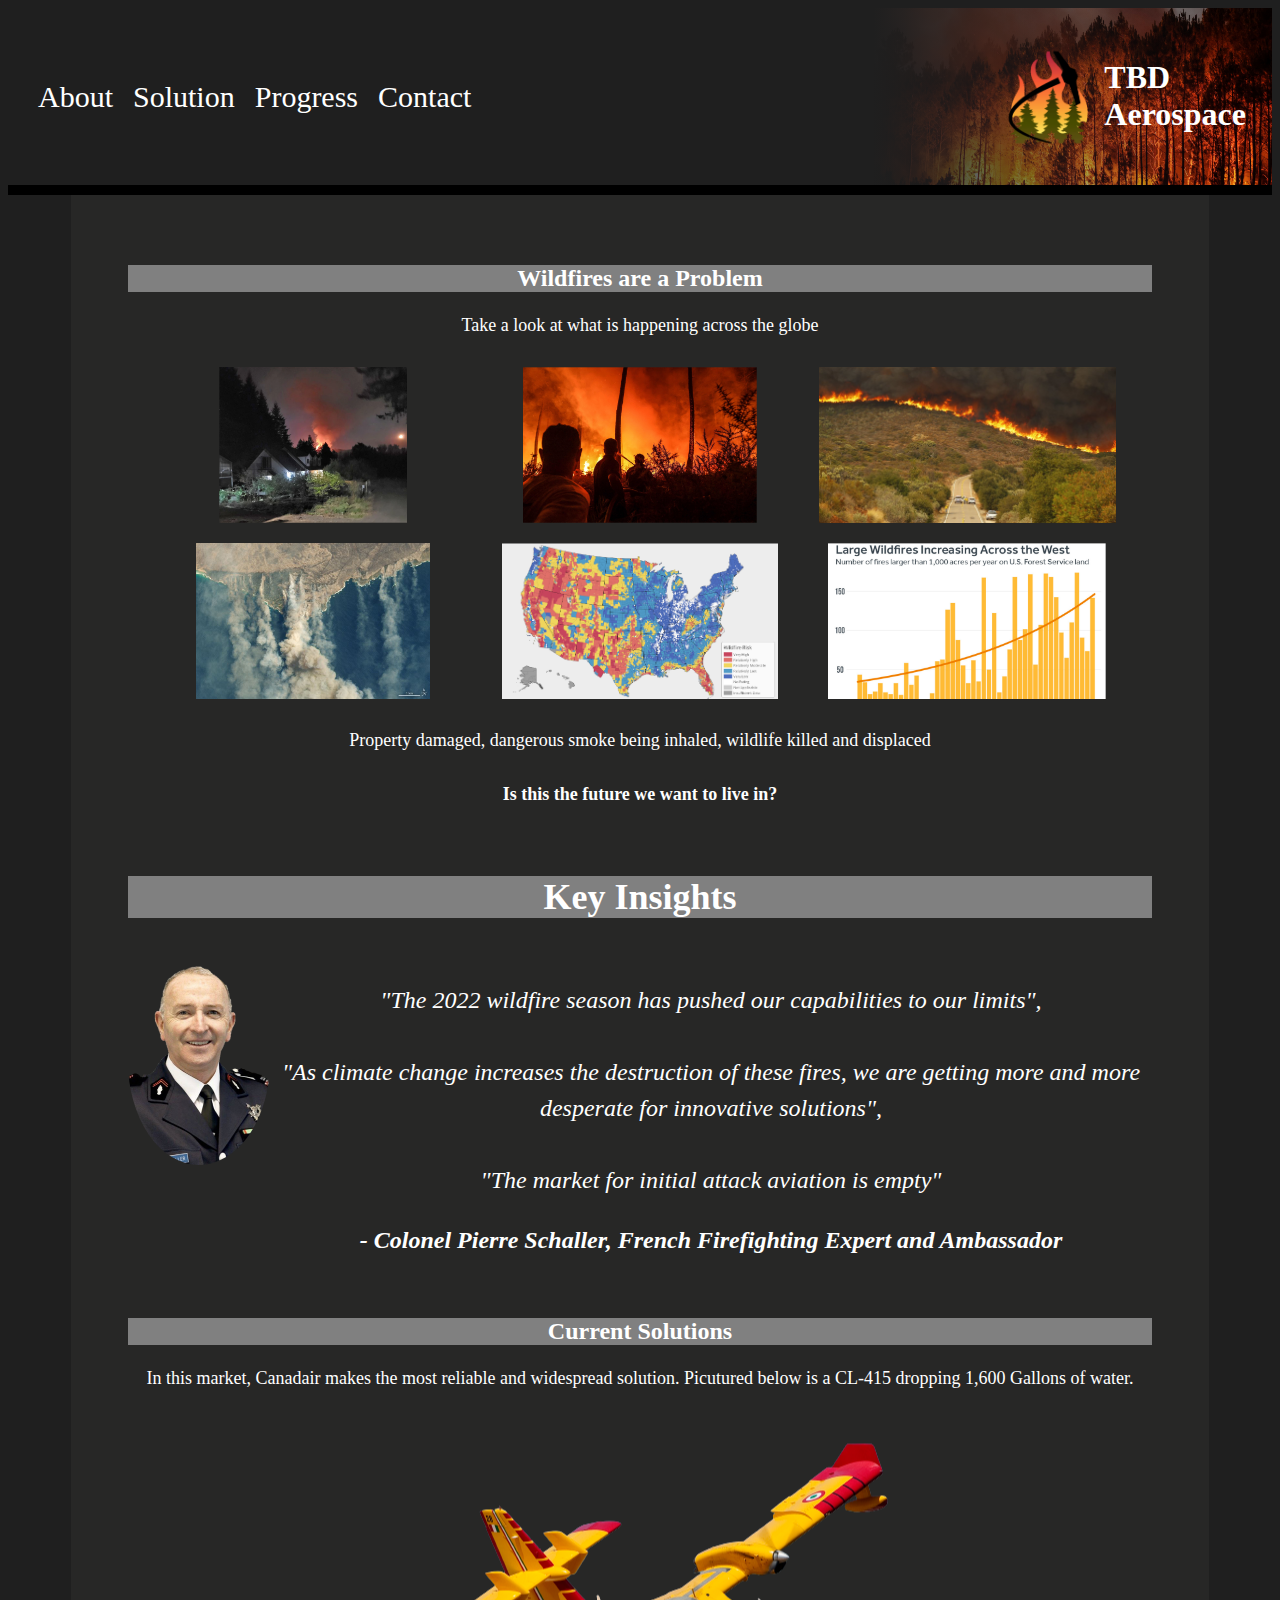
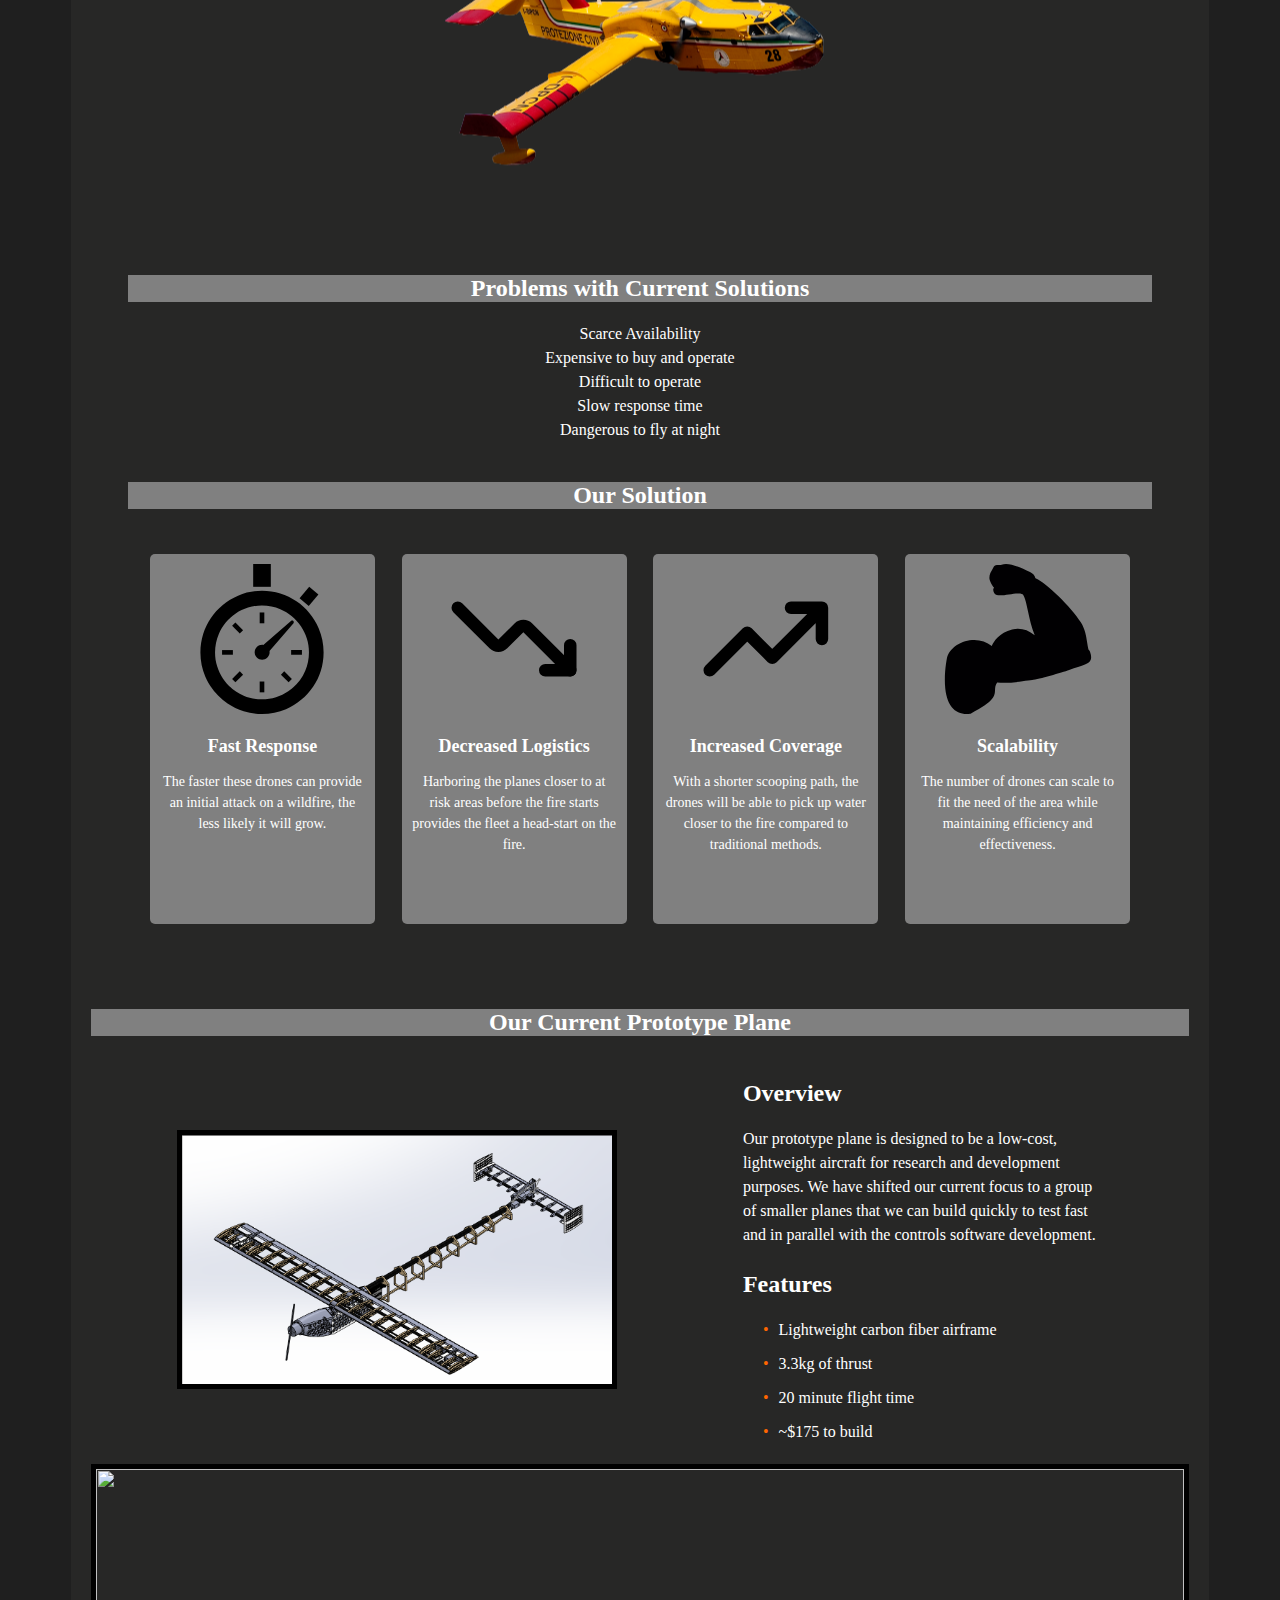
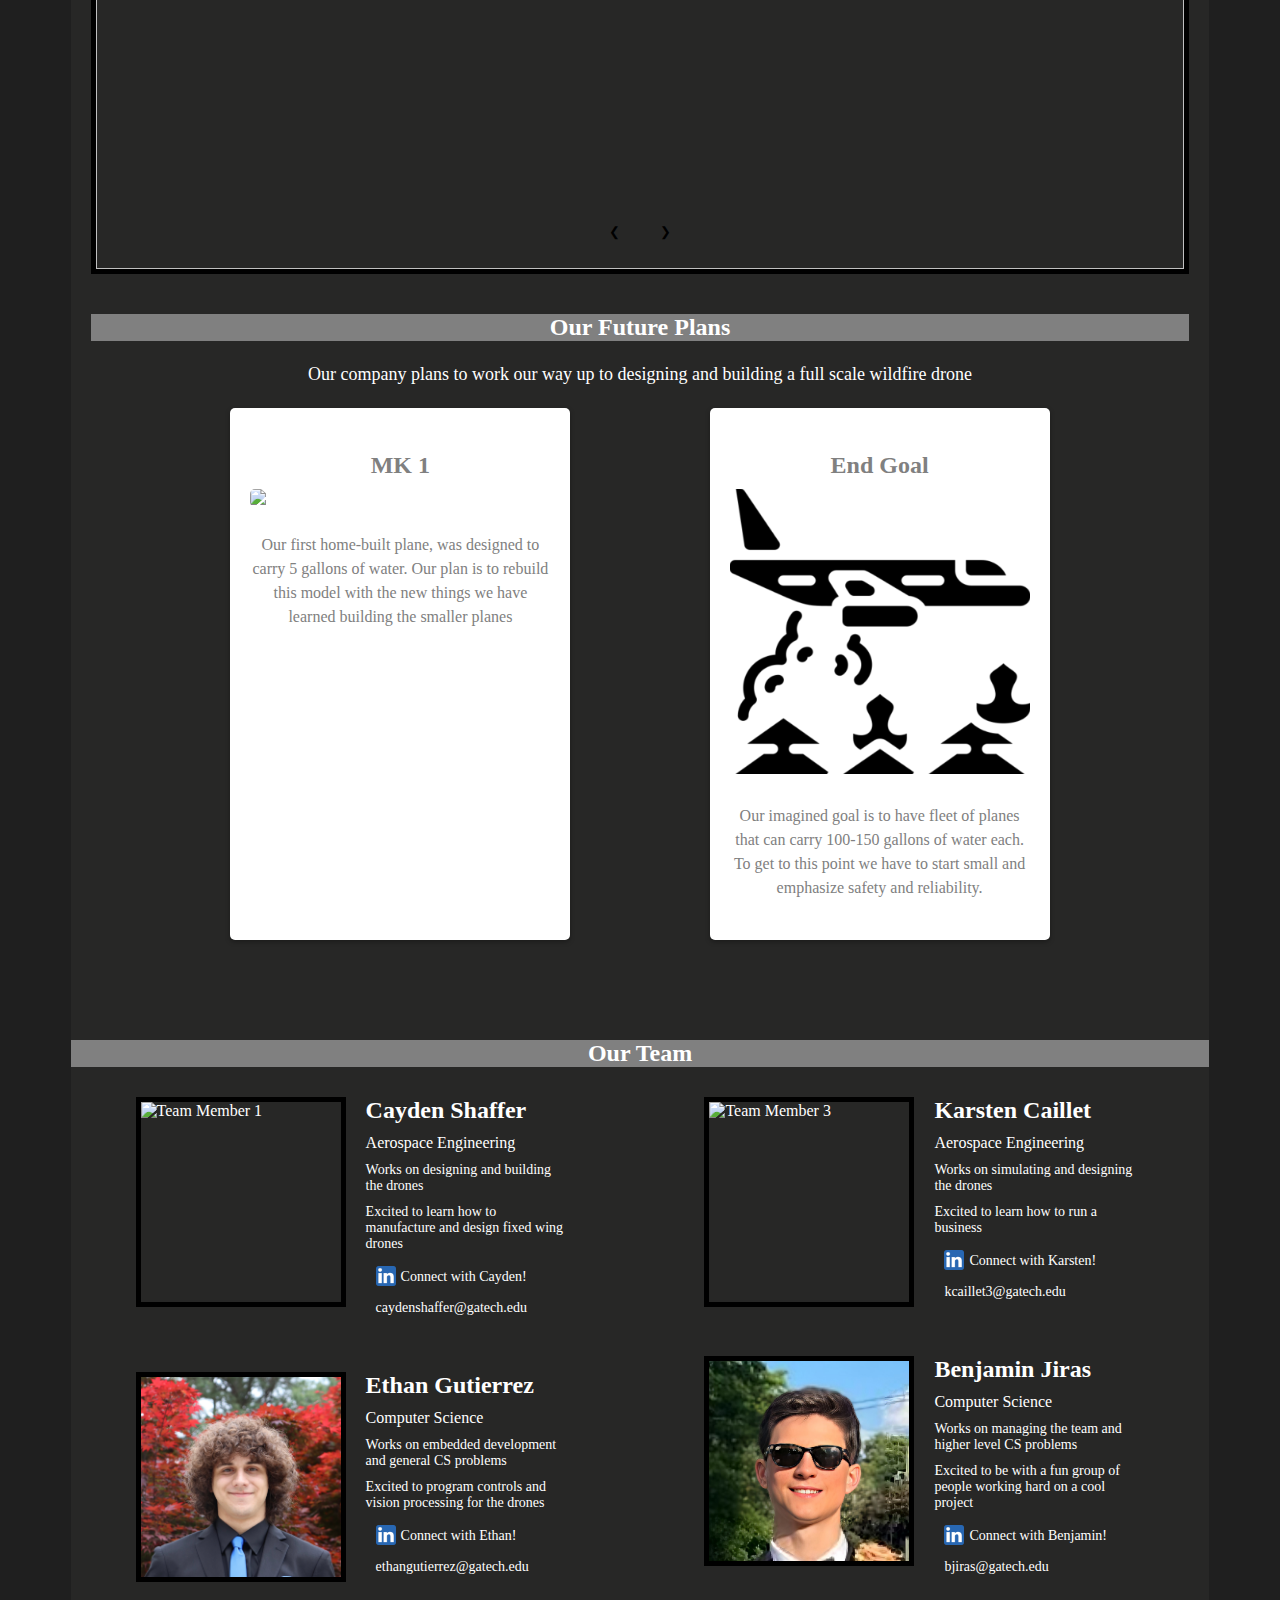
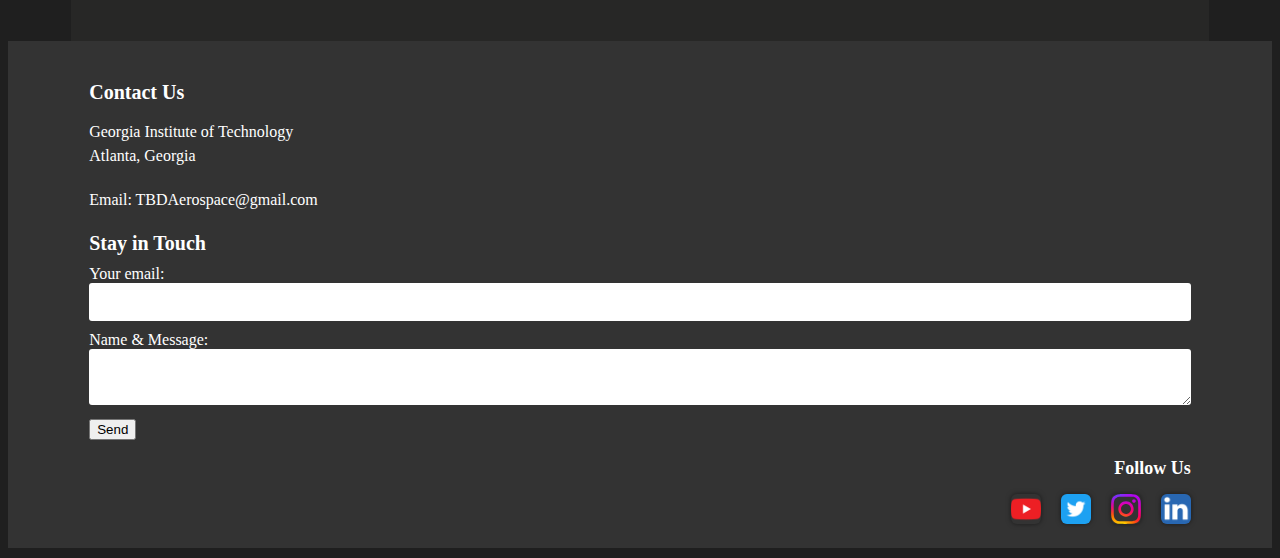
==== commit 0995e3e1: "good for now changes" ====
--- a/index.html
+++ b/index.html
@@ -41,7 +41,7 @@
 
         <div id="about">
             <h2>Wildfires are a Problem</h2>
-            <p>Just look at what is happening across the globe</p>
+            <p>Take a look at what is happening across the globe</p>
             <div class="collage">
                 <div class="item">
                     <img src="src/img/collage/washingtonfire.png" alt="Image 1">
@@ -67,6 +67,9 @@
                     <img src="src/img/collage/increasingfire.png" alt="Image 6">
                     <div class="caption">Visualized data from the USFS showing the increasing magnitude of wildfires</div>
                 </div>
+                <p>Property damaged, dangerous smoke being inhaled, wildlife killed and displaced<br><br>
+                    <strong>Is this the future we want to live in?</strong>
+                </p>
             </div>
 
 
@@ -76,7 +79,8 @@
                 <div class="person">
                     <img src="src/img/Colonel.png" alt="Portrait of person">
                     <div class="quote">
-                        <p>"The 2022 wildfire season has pushed our capabilities to their limits"</p>
+                        <p>"The 2022 wildfire season has pushed our capabilities to our limits",<br><br>"As climate change increases the destruction of these fires, we are getting more and more desperate for innovative solutions",<br><br>"The market for
+                            initial attack aviation is empty"</p>
                         <p class="author">- Colonel Pierre Schaller, French Firefighting Expert and Ambassador</p>
                     </div>
                 </div>
@@ -164,7 +168,7 @@
                     <div class="plane-card">
                         <h3>End Goal</h3>
                         <img src="src/img/firefighting.png" alt="Future Plane 2">
-                        <p>Our imagined goal is to have a plane that can carry 100-150 gallons of water. To get to this point we have to start small and emphasize safety and reliability.</p>
+                        <p>Our imagined goal is to have fleet of planes that can carry 100-150 gallons of water each. To get to this point we have to start small and emphasize safety and reliability.</p>
                     </div>
                 </div>
             </section>
@@ -221,7 +225,7 @@
                         </div>
                     </div>
                     <div class="team-member">
-                        <img src="src/img/ben.png" alt="Team Member 4">
+                        <img src="src/img/sharpben.jpeg" alt="Team Member 4">
                         <div class="team-member-details">
                             <div class="team-member-name">Benjamin Jiras</div>
                             <div class="team-member-role">Computer Science</div>
@@ -251,23 +255,26 @@
             </div>
             <div class="contact-section">
                 <h3>Stay in Touch</h3>
-                <form action=”mailto: tbdaerospace@gmail.com” method=”POST” enctype="multipart/form-data" name=”EmailForm” target="_blank" onsubmit="location.href='#';">
-                    <label for="name">Name:</label>
-                    <input type="text" id="name" name="name" required>
-                    <label for="email">Email:</label>
-                    <input type="email" id="email" name="email" required>
-                    <label for="question">Question:</label>
-                    <input type="text" id="question" name="question" required>
-                    <button type="submit">Send Message!</button>
+                <form action="https://formspree.io/f/xgebnjbz" method="POST">
+                    <label>
+    Your email:
+    <input type="email" name="email">
+  </label>
+                    <label>
+    Name & Message:
+    <textarea name="message"></textarea>
+  </label>
+                    <!-- your other form fields go here -->
+                    <button type="submit">Send</button>
                 </form>
             </div>
             <div class="social-section">
                 <h3>Follow Us</h3>
                 <div class="social-media-links">
-                    <a href="#"><img src="src/img/youtube.png" alt="YouTube"></a>
-                    <a href="#"><img src="src/img/twitter.png" alt="Twitter"></a>
-                    <a href="#"><img src="src/img/instagram.svg" alt="Instagram"></a>
-                    <a href="#"><img src="src/img/linkedin.png" alt="Linkedin"></a>
+                    <a href="https://www.youtube.com/@TBDAerospace/"><img src="src/img/youtube.png" alt="YouTube"></a>
+                    <a href="https://twitter.com/TBDAerospace"><img src="src/img/twitter.png" alt="Twitter"></a>
+                    <a href="https://www.instagram.com/TBDAerospace/"><img src="src/img/instagram.svg" alt="Instagram"></a>
+                    <a href="https://www.linkedin.com/groups/14234277/"><img src="src/img/linkedin.png" alt="Linkedin"></a>
                 </div>
             </div>
         </div>
--- a/src/style.css
+++ b/src/style.css
@@ -378,6 +378,7 @@
     font-size: 24px;
     margin-top: 40px;
     margin-bottom: 20px;
+    background-color: gray;
 }
 
 p {
@@ -436,16 +437,25 @@
     flex-wrap: wrap;
     justify-content: center;
     width: 100%;
+    /* height: 295px; */
+    flex-direction: row;
 }
 
 .item {
-    width: 25%;
+    width: 30%;
+    height: 50%;
     margin: 10px;
     position: relative;
+    overflow-y: hidden;
+    display: flex;
+    justify-content: center;
+    max-height: 300px;
+    overflow-x: scroll;
 }
 
 .item img {
-    width: 100%;
+    height: 100%;
+    max-height: 156px;
 }
 
 
@@ -593,7 +603,7 @@
     display: flex;
     flex-wrap: wrap;
     align-content: center;
-    align-items: flex-end;
+    align-items: center;
     justify-content: space-around;
 }
 
@@ -637,7 +647,7 @@
 #body-container {
     width: 90%;
     margin: auto;
-    background-color: rgb(63 63 59);
+    background-color: rgb(63 63 59 / 27%);
     padding-top: 30px;
     /* position: relative; */
     overflow: hidden;
